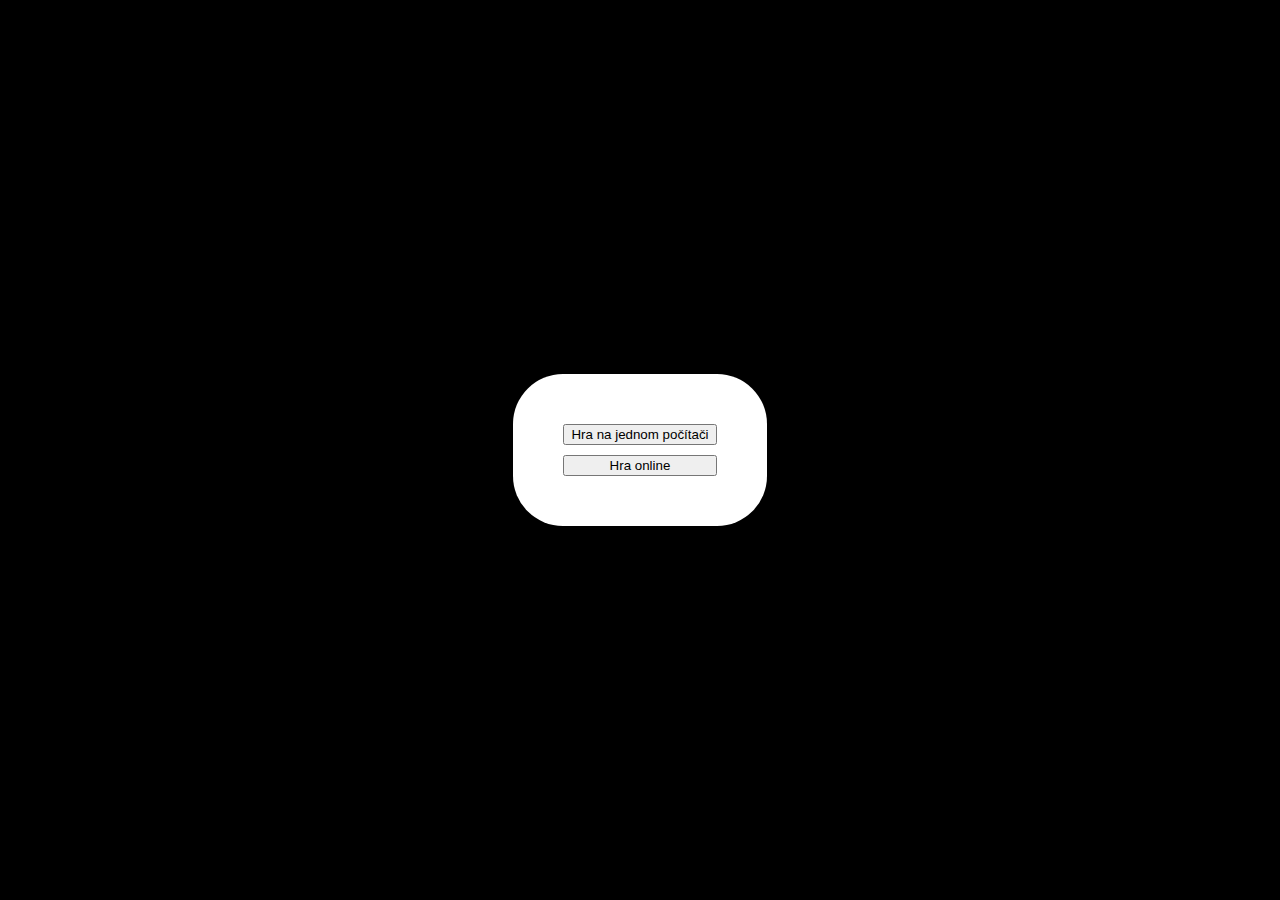
==== index.html @ c8105a82 "Bugfree local game (hopefully)" ====
<!DOCTYPE html>
<html lang="cs">
<head>
  <meta charset="UTF-8">
  <meta http-equiv="X-UA-Compatible" content="IE=edge">
  <meta name="viewport" content="width=device-width, initial-scale=1.0">
  <link rel="stylesheet" href="css/style.css">
  <title>Pexeso</title>
</head>
<body>
  <div id="menu">
    <button id="local">Hra na jednom počítači</button>
    <button id="online">Hra online</button>
  </div>
  <div id="seznamHracu" class="skryte">
    <h2>Hráči:</h2>
  </div>
  <div id="hra" class="skryte">
    <div id="hlavicka">Je na tahu hráč <b id="naTahu"></b></div>
    <div id="hraciPole"></div>
  </div>
  <div id="vyhra" class="skryte">
    <h2><span id="vyherce"></span> vyhrál!</h2>
  </div>
</body>
<script src="js/app.js"></script>
</html>
---- css/style.css ----
html{
    background-color: black;
}

body{
    height: 100vh;
    display: flex;
    align-items: center;
    justify-content: center;
    align-items: center;
    margin: 0;
    padding: 0;
}

.flex-collumn{
    display: flex;
    flex-direction: column;
    gap: 10px;
    width: fit-content;
}

#menu, #vyhra{
    display: flex;
    flex-direction: column;
    gap: 10px;
    width: fit-content;
    padding: 50px;
    border-radius: 50px;
    background-color: rgb(255, 255, 255);
    opacity: 0,5;
}

#menu button{
    width: 100%;
    margin: auto;
}

#hlavicka{
    text-align: center;
    color:white;
    padding: 20px;
}

#hraciPole{
    display: grid;
    grid-template-columns: repeat(var(--sloupce), 1fr);
    grid-template-rows: repeat(var(--radky), 1fr);
    gap: 15px;
    max-width: 800px;
    margin: auto;
}

#hraciPole img{
    width: 100%;
    height: 100%;
    object-fit: cover;
    aspect-ratio: 1 / 1;
}

.karta{
    overflow: hidden;
    border-radius: 15% 85% 15% 85% / 85% 15% 85% 15% ;
    box-shadow: 0px 0px 3px 5px rgba(19,21,20,0.5);
    -webkit-box-shadow: 0px 0px 3px 5px rgba(19,21,20,0.5);
    -moz-box-shadow: 0px 0px 3px 5px rgba(19,21,20,0.5);
    transition: ease-in-out 200ms;
}

.skryte{
    display: none !important;
}

.skryta-karta{
    opacity: 0;
    pointer-events: none;
}

.karta:hover{
    transform: scale(1.05);
    box-shadow: 0px 0px 13px 5px rgba(0,199,140,0.5);
    -webkit-box-shadow: 0px 0px 13px 5px rgba(0,199,140,0.5);
    -moz-box-shadow: 0px 0px 13px 5px rgba(0,199,140,0.5);
}

/* Formulář */

label{
    margin-top: 10px;
}
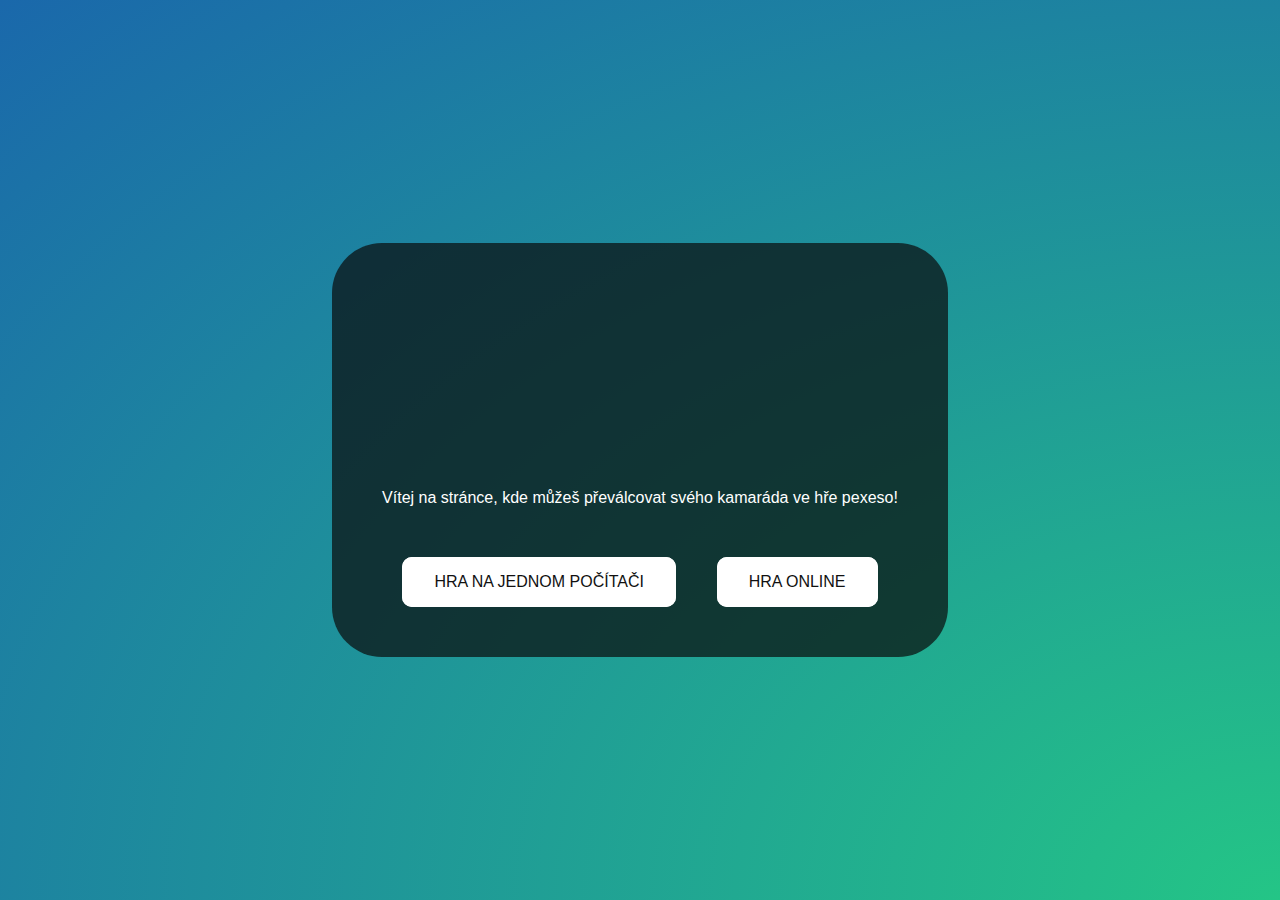
==== commit f4459172: "Add online game frontend" ====
--- a/index.html
+++ b/index.html
@@ -9,15 +9,31 @@
 </head>
 <body>
   <div id="menu">
-    <button id="local">Hra na jednom počítači</button>
-    <button id="online">Hra online</button>
-  </div>
-  <div id="seznamHracu" class="skryte">
-    <h2>Hráči:</h2>
+    <svg
+      width="1005"
+      height="180"
+      viewBox="0 0 265.90625 56.885417"
+      version="1.1"
+      xmlns:svg="http://www.w3.org/2000/svg">
+      <g>
+        <path
+          d="M 2.4528357,3.1040139 H 12.684776 q 8.302686,0 11.95449,1.550294 3.686254,1.515843 5.787764,4.9609408 2.135961,3.4106473 2.135961,8.1993333 0,5.30545 -2.79053,8.81945 -2.756078,3.514 -7.510313,4.892039 -2.790529,0.792372 -10.163038,0.792372 v 21.46296 H 2.4528357 Z M 12.09911,22.913326 h 3.066137 q 3.617352,0 5.029842,-0.516764 1.41249,-0.516765 2.204863,-1.688098 0.826823,-1.205785 0.826823,-2.893882 0,-2.928334 -2.273764,-4.271922 -1.653647,-0.999078 -6.132274,-0.999078 H 12.09911 Z M 44.682836,3.1040139 H 72.346971 V 12.543582 H 54.260208 v 9.16396 h 18.086763 v 9.267313 H 54.260208 v 13.332529 h 18.086763 v 9.474019 H 44.682836 Z m 35.99438,0 H 91.529274 L 102.14017,19.330425 112.85443,3.1040139 h 10.85206 L 107.58343,27.63311 124.70557,53.781403 H 113.85351 L 102.14017,35.970247 90.530195,53.781403 H 79.609235 L 96.731371,27.63311 Z m 53.977794,0 h 27.66413 v 9.4395681 h -18.08676 v 9.16396 h 18.08676 v 9.267313 h -18.08676 v 13.332529 h 18.08676 v 9.474019 h -27.66413 z m 65.86337,6.8901956 -7.13135,6.3045285 q -3.75516,-5.236548 -7.64812,-5.236548 -1.8948,0 -3.10059,1.033529 -1.20578,0.999079 -1.20578,2.273765 0,1.274686 0.86127,2.411568 1.17134,1.515843 7.06245,6.511235 5.51216,4.616431 6.68349,5.822215 2.92834,2.962784 4.13412,5.684412 1.24024,2.687176 1.24024,5.891117 0,6.235627 -4.30638,10.300842 -4.30637,4.065216 -11.23101,4.065216 -5.40881,0 -9.43957,-2.652726 -3.99632,-2.652725 -6.85575,-8.337136 l 8.09598,-4.892039 q 3.65181,6.717941 8.40604,6.717941 2.48047,0 4.16857,-1.446941 1.6881,-1.446942 1.6881,-3.341745 0,-1.722549 -1.27469,-3.445098 -1.27468,-1.722549 -5.61551,-5.271 -8.26823,-6.752391 -10.6798,-10.404195 -2.41157,-3.686255 -2.41157,-7.338058 0,-5.2710001 3.99631,-9.0261567 4.03077,-3.7896076 9.92189,-3.7896076 3.7896,0 7.20025,1.7569999 3.4451,1.7569999 7.44141,6.4078819 z m 36.71785,-8.1648818 q 10.7487,0 18.46572,7.785921 7.75147,7.7859213 7.75147,18.9824893 0,11.093215 -7.64811,18.775783 -7.61367,7.682568 -18.50018,7.682568 -11.40327,0 -18.94804,-7.889274 -7.54476,-7.889274 -7.54476,-18.741332 0,-7.269157 3.514,-13.36698 3.514,-6.0978228 9.64627,-9.6462736 6.16673,-3.5829017 13.26363,-3.5829017 z m -0.10336,9.4395683 q -7.02799,0 -11.81668,4.892039 -4.78869,4.892038 -4.78869,12.436803 0,8.406038 6.02892,13.298077 4.68534,3.824059 10.74871,3.824059 6.85574,0 11.67888,-4.960941 4.82314,-4.960941 4.82314,-12.230097 0,-7.234706 -4.85759,-12.230098 -4.85759,-5.029842 -11.81669,-5.029842 z"
+          id="text2"
+          style="font-weight:bold;font-size:70.5556px;line-height:0;font-family:'Century Gothic';-inkscape-font-specification:'Century Gothic Bold';text-align:center;letter-spacing:2.64583px;text-anchor:middle;stroke-width:2.91042;stroke-linecap:round;stroke-linejoin:round"
+          aria-label="PEXESO" />
+      </g>
+    </svg>
+    <p class="welcomeText">
+      Vítej na stránce, kde můžeš převálcovat svého kamaráda ve hře pexeso!
+    </p>
+    <div class="radek">
+      <button class="glow-on-hover" id="local">Hra na jednom počítači</button>
+      <button class="glow-on-hover" id="online">Hra online</button>
+    </div>
   </div>
   <div id="hra" class="skryte">
     <div id="hlavicka">Je na tahu hráč <b id="naTahu"></b></div>
-    <div id="hraciPole"></div>
+    <div id="hraciPole" class="hraciPole"></div>
   </div>
   <div id="vyhra" class="skryte">
     <h2><span id="vyherce"></span> vyhrál!</h2>
--- a/css/style.css
+++ b/css/style.css
@@ -1,5 +1,58 @@
+:root {
+    --akcent: #24c586;
+    --akcent-hover: #1faa75;
+
+    /* --gradient-1: #19875C;
+    --gradient-2: #24C586;
+    --gradient-3: #23A8A5;
+    --gradient-4: #228BC3;
+    --gradient-5: #102980; */
+
+    --gradient-1: #1B9465;
+    --gradient-2: #24C586;
+    --gradient-3: #23a6d5;
+    --gradient-4: #1A68AB;
+    --gradient-5: #102980;
+}  
+
+
 html{
-    background-color: black;
+    background: radial-gradient(var(--gradient-2), var(--gradient-4));
+    background-repeat: no-repeat;
+	animation: otaceni 15s linear infinite;
+    background-size: 200% 200%;
+    font-family: "Century Gothic", CenturyGothic, Geneva, AppleGothic, sans-serif;
+    color: white;
+}
+
+@keyframes otaceni {
+    0% {
+        background-position: 0% 0%;
+    }
+    25% {
+        background-position: 100% 0%;
+    }
+    50% {
+        background-position: 100% 100%;
+    }
+    75% {
+        background-position: 0% 100%;
+    }
+    100% {
+        background-position: 0% 0%;
+    }
+}
+
+@keyframes gradient {
+	0% {
+		background-position: 0% 50%;
+	}
+	50% {
+		background-position: 100% 50%;
+	}
+	100% {
+		background-position: 0% 50%;
+	}
 }
 
 body{
@@ -19,20 +72,28 @@
     width: fit-content;
 }
 
+.radek{
+    display: flex;
+    justify-content: space-between;
+}
+
 #menu, #vyhra{
     display: flex;
     flex-direction: column;
-    gap: 10px;
+    text-align: center;
     width: fit-content;
     padding: 50px;
     border-radius: 50px;
-    background-color: rgb(255, 255, 255);
-    opacity: 0,5;
+    background-color: rgba(10, 10, 10, 0.7);
 }
 
 #menu button{
-    width: 100%;
+    width: fit-content;
     margin: auto;
+}
+
+.welcomeText{
+    margin-bottom: 50px;
 }
 
 #hlavicka{
@@ -41,7 +102,7 @@
     padding: 20px;
 }
 
-#hraciPole{
+.hraciPole{
     display: grid;
     grid-template-columns: repeat(var(--sloupce), 1fr);
     grid-template-rows: repeat(var(--radky), 1fr);
@@ -50,7 +111,7 @@
     margin: auto;
 }
 
-#hraciPole img{
+.hraciPole img{
     width: 100%;
     height: 100%;
     object-fit: cover;
@@ -64,6 +125,7 @@
     -webkit-box-shadow: 0px 0px 3px 5px rgba(19,21,20,0.5);
     -moz-box-shadow: 0px 0px 3px 5px rgba(19,21,20,0.5);
     transition: ease-in-out 200ms;
+    cursor: pointer;
 }
 
 .skryte{
@@ -86,4 +148,110 @@
 
 label{
     margin-top: 10px;
+}
+
+/* Tlačítka */
+
+button {
+    max-width: fit-content;
+    background-color: var(--akcent); /* Green */
+    border: none;
+    color: white;
+    padding: 16px 32px;
+    text-align: center;
+    text-decoration: none;
+    text-transform: uppercase;
+    display: inline-block;
+    font-size: 16px;
+    border-radius: 15px;
+    transition: ease-in-out 200ms;
+}
+
+button:hover{
+    background-color: var(--akcent-hover);
+    transform: scale(1.1);
+}
+
+/* ANIMOVANÝ NADPIS PEXESO */
+
+svg {
+    width: 40vw;
+}
+svg path {
+    fill: none;
+    stroke: white;
+    stroke-width: 1px;
+    stroke-dasharray: 600px;
+    stroke-dashoffset: 600px;
+    stroke-linecap: round;
+    stroke-linejoin: round;
+    animation: draw-stroke 4s linear forwards;
+}
+@keyframes draw-stroke {
+    100% {
+      stroke-dashoffset: 0;
+    }
+}
+.playerOnMove{
+    color: red;
+}
+
+
+/* TLAČÍTKO */
+
+.glow-on-hover {
+    width: 220px;
+    height: 50px;
+    border: none;
+    outline: none;
+    color: #111;
+    background: #FFF;
+    cursor: pointer;
+    position: relative;
+    z-index: 0;
+    border-radius: 10px;
+}
+
+.glow-on-hover:before {
+    content: '';
+    /*background: linear-gradient(45deg, #ff0000, #ff7300, #fffb00, #48ff00, #00ffd5, #002bff, #7a00ff, #ff00c8, #ff0000);*/
+    background: linear-gradient(45deg, var(--gradient-2), var(--gradient-3), var(--gradient-5), var(--gradient-3));
+    position: absolute;
+    top: -2px;
+    left:-2px;
+    background-size: 400%;
+    z-index: -1;
+    filter: blur(5px);
+    width: calc(100% + 4px);
+    height: calc(100% + 4px);
+    animation: glowing 20s linear infinite;
+    opacity: 0;
+    transition: opacity .3s ease-in-out;
+    border-radius: 10px;
+}
+
+.glow-on-hover:active {
+    color: #FFF
+}
+
+.glow-on-hover:hover:before {
+    opacity: 1;
+}
+
+.glow-on-hover:after {
+    z-index: -1;
+    content: '';
+    position: absolute;
+    width: 100%;
+    height: 100%;
+    background: #FFF;
+    left: 0;
+    top: 0;
+    border-radius: 10px;
+}
+
+@keyframes glowing {
+    0% { background-position: 0 0; }
+    50% { background-position: 400% 0; }
+    100% { background-position: 0 0; }
 }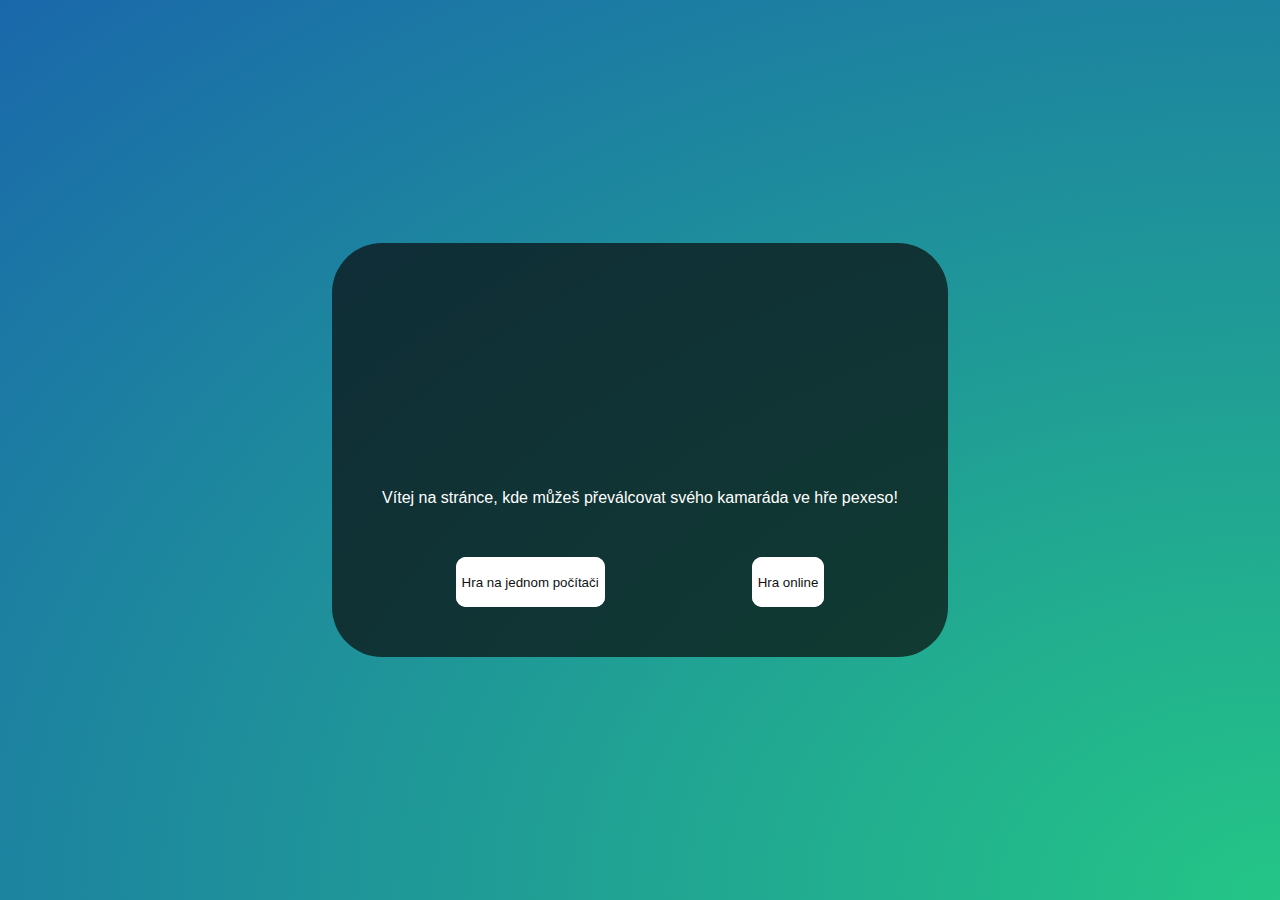
==== commit 3c96c2a3: "Online funkční, struktura souborů" ====
--- a/index.html
+++ b/index.html
@@ -1,43 +1,92 @@
 <!DOCTYPE html>
 <html lang="cs">
-<head>
-  <meta charset="UTF-8">
-  <meta http-equiv="X-UA-Compatible" content="IE=edge">
-  <meta name="viewport" content="width=device-width, initial-scale=1.0">
-  <link rel="stylesheet" href="css/style.css">
-  <title>Pexeso</title>
-</head>
-<body>
-  <div id="menu">
-    <svg
-      width="1005"
-      height="180"
-      viewBox="0 0 265.90625 56.885417"
-      version="1.1"
-      xmlns:svg="http://www.w3.org/2000/svg">
-      <g>
-        <path
-          d="M 2.4528357,3.1040139 H 12.684776 q 8.302686,0 11.95449,1.550294 3.686254,1.515843 5.787764,4.9609408 2.135961,3.4106473 2.135961,8.1993333 0,5.30545 -2.79053,8.81945 -2.756078,3.514 -7.510313,4.892039 -2.790529,0.792372 -10.163038,0.792372 v 21.46296 H 2.4528357 Z M 12.09911,22.913326 h 3.066137 q 3.617352,0 5.029842,-0.516764 1.41249,-0.516765 2.204863,-1.688098 0.826823,-1.205785 0.826823,-2.893882 0,-2.928334 -2.273764,-4.271922 -1.653647,-0.999078 -6.132274,-0.999078 H 12.09911 Z M 44.682836,3.1040139 H 72.346971 V 12.543582 H 54.260208 v 9.16396 h 18.086763 v 9.267313 H 54.260208 v 13.332529 h 18.086763 v 9.474019 H 44.682836 Z m 35.99438,0 H 91.529274 L 102.14017,19.330425 112.85443,3.1040139 h 10.85206 L 107.58343,27.63311 124.70557,53.781403 H 113.85351 L 102.14017,35.970247 90.530195,53.781403 H 79.609235 L 96.731371,27.63311 Z m 53.977794,0 h 27.66413 v 9.4395681 h -18.08676 v 9.16396 h 18.08676 v 9.267313 h -18.08676 v 13.332529 h 18.08676 v 9.474019 h -27.66413 z m 65.86337,6.8901956 -7.13135,6.3045285 q -3.75516,-5.236548 -7.64812,-5.236548 -1.8948,0 -3.10059,1.033529 -1.20578,0.999079 -1.20578,2.273765 0,1.274686 0.86127,2.411568 1.17134,1.515843 7.06245,6.511235 5.51216,4.616431 6.68349,5.822215 2.92834,2.962784 4.13412,5.684412 1.24024,2.687176 1.24024,5.891117 0,6.235627 -4.30638,10.300842 -4.30637,4.065216 -11.23101,4.065216 -5.40881,0 -9.43957,-2.652726 -3.99632,-2.652725 -6.85575,-8.337136 l 8.09598,-4.892039 q 3.65181,6.717941 8.40604,6.717941 2.48047,0 4.16857,-1.446941 1.6881,-1.446942 1.6881,-3.341745 0,-1.722549 -1.27469,-3.445098 -1.27468,-1.722549 -5.61551,-5.271 -8.26823,-6.752391 -10.6798,-10.404195 -2.41157,-3.686255 -2.41157,-7.338058 0,-5.2710001 3.99631,-9.0261567 4.03077,-3.7896076 9.92189,-3.7896076 3.7896,0 7.20025,1.7569999 3.4451,1.7569999 7.44141,6.4078819 z m 36.71785,-8.1648818 q 10.7487,0 18.46572,7.785921 7.75147,7.7859213 7.75147,18.9824893 0,11.093215 -7.64811,18.775783 -7.61367,7.682568 -18.50018,7.682568 -11.40327,0 -18.94804,-7.889274 -7.54476,-7.889274 -7.54476,-18.741332 0,-7.269157 3.514,-13.36698 3.514,-6.0978228 9.64627,-9.6462736 6.16673,-3.5829017 13.26363,-3.5829017 z m -0.10336,9.4395683 q -7.02799,0 -11.81668,4.892039 -4.78869,4.892038 -4.78869,12.436803 0,8.406038 6.02892,13.298077 4.68534,3.824059 10.74871,3.824059 6.85574,0 11.67888,-4.960941 4.82314,-4.960941 4.82314,-12.230097 0,-7.234706 -4.85759,-12.230098 -4.85759,-5.029842 -11.81669,-5.029842 z"
-          id="text2"
-          style="font-weight:bold;font-size:70.5556px;line-height:0;font-family:'Century Gothic';-inkscape-font-specification:'Century Gothic Bold';text-align:center;letter-spacing:2.64583px;text-anchor:middle;stroke-width:2.91042;stroke-linecap:round;stroke-linejoin:round"
-          aria-label="PEXESO" />
-      </g>
-    </svg>
-    <p class="welcomeText">
-      Vítej na stránce, kde můžeš převálcovat svého kamaráda ve hře pexeso!
-    </p>
+  <head>
+    <meta charset="UTF-8" />
+    <meta http-equiv="X-UA-Compatible" content="IE=edge" />
+    <meta name="viewport" content="width=device-width, initial-scale=1.0" />
+    <link rel="stylesheet" href="css/style.css" />
+    <title>Pexeso</title>
+  </head>
+  <body>
+    <div id="menu">
+      <svg
+        class="nadpis"
+        width="1005"
+        height="180"
+        viewBox="0 0 265.90625 56.885417"
+        version="1.1"
+        xmlns:svg="http://www.w3.org/2000/svg"
+      >
+        <g>
+          <path
+            d="M 2.4528357,3.1040139 H 12.684776 q 8.302686,0 11.95449,1.550294 3.686254,1.515843 5.787764,4.9609408 2.135961,3.4106473 2.135961,8.1993333 0,5.30545 -2.79053,8.81945 -2.756078,3.514 -7.510313,4.892039 -2.790529,0.792372 -10.163038,0.792372 v 21.46296 H 2.4528357 Z M 12.09911,22.913326 h 3.066137 q 3.617352,0 5.029842,-0.516764 1.41249,-0.516765 2.204863,-1.688098 0.826823,-1.205785 0.826823,-2.893882 0,-2.928334 -2.273764,-4.271922 -1.653647,-0.999078 -6.132274,-0.999078 H 12.09911 Z M 44.682836,3.1040139 H 72.346971 V 12.543582 H 54.260208 v 9.16396 h 18.086763 v 9.267313 H 54.260208 v 13.332529 h 18.086763 v 9.474019 H 44.682836 Z m 35.99438,0 H 91.529274 L 102.14017,19.330425 112.85443,3.1040139 h 10.85206 L 107.58343,27.63311 124.70557,53.781403 H 113.85351 L 102.14017,35.970247 90.530195,53.781403 H 79.609235 L 96.731371,27.63311 Z m 53.977794,0 h 27.66413 v 9.4395681 h -18.08676 v 9.16396 h 18.08676 v 9.267313 h -18.08676 v 13.332529 h 18.08676 v 9.474019 h -27.66413 z m 65.86337,6.8901956 -7.13135,6.3045285 q -3.75516,-5.236548 -7.64812,-5.236548 -1.8948,0 -3.10059,1.033529 -1.20578,0.999079 -1.20578,2.273765 0,1.274686 0.86127,2.411568 1.17134,1.515843 7.06245,6.511235 5.51216,4.616431 6.68349,5.822215 2.92834,2.962784 4.13412,5.684412 1.24024,2.687176 1.24024,5.891117 0,6.235627 -4.30638,10.300842 -4.30637,4.065216 -11.23101,4.065216 -5.40881,0 -9.43957,-2.652726 -3.99632,-2.652725 -6.85575,-8.337136 l 8.09598,-4.892039 q 3.65181,6.717941 8.40604,6.717941 2.48047,0 4.16857,-1.446941 1.6881,-1.446942 1.6881,-3.341745 0,-1.722549 -1.27469,-3.445098 -1.27468,-1.722549 -5.61551,-5.271 -8.26823,-6.752391 -10.6798,-10.404195 -2.41157,-3.686255 -2.41157,-7.338058 0,-5.2710001 3.99631,-9.0261567 4.03077,-3.7896076 9.92189,-3.7896076 3.7896,0 7.20025,1.7569999 3.4451,1.7569999 7.44141,6.4078819 z m 36.71785,-8.1648818 q 10.7487,0 18.46572,7.785921 7.75147,7.7859213 7.75147,18.9824893 0,11.093215 -7.64811,18.775783 -7.61367,7.682568 -18.50018,7.682568 -11.40327,0 -18.94804,-7.889274 -7.54476,-7.889274 -7.54476,-18.741332 0,-7.269157 3.514,-13.36698 3.514,-6.0978228 9.64627,-9.6462736 6.16673,-3.5829017 13.26363,-3.5829017 z m -0.10336,9.4395683 q -7.02799,0 -11.81668,4.892039 -4.78869,4.892038 -4.78869,12.436803 0,8.406038 6.02892,13.298077 4.68534,3.824059 10.74871,3.824059 6.85574,0 11.67888,-4.960941 4.82314,-4.960941 4.82314,-12.230097 0,-7.234706 -4.85759,-12.230098 -4.85759,-5.029842 -11.81669,-5.029842 z"
+            id="text2"
+            style="
+              font-weight: bold;
+              font-size: 70.5556px;
+              line-height: 0;
+              font-family: 'Century Gothic';
+              -inkscape-font-specification: 'Century Gothic Bold';
+              text-align: center;
+              letter-spacing: 2.64583px;
+              text-anchor: middle;
+              stroke-width: 2.91042;
+              stroke-linecap: round;
+              stroke-linejoin: round;
+            "
+            aria-label="PEXESO"
+          />
+        </g>
+      </svg>
+      <p class="welcomeText">
+        Vítej na stránce, kde můžeš převálcovat svého kamaráda ve hře pexeso!
+      </p>
+      <div class="radek">
+        <button class="glow-on-hover" id="local">Hra na jednom počítači</button>
+        <button class="glow-on-hover" id="online">Hra online</button>
+      </div>
+    </div>
+  </body>
+  <template id="createGameMenu">
+    <div id="players">
+      <div id="tlacitka">
+        <h2>hráči:</h2>
+        <div class="buttonIn">
+          <input type="text" id="enter" />
+        </div>
+      </div>
+      <div id="pridanaTlacitka"></div>
+      <button class="tlacitko" onclick="addPlayer()">Přidat hráče</button> 
+    </div>
+    <div>Zvolte rozložení:</div>
     <div class="radek">
-      <button class="glow-on-hover" id="local">Hra na jednom počítači</button>
-      <button class="glow-on-hover" id="online">Hra online</button>
+      <button id="c4xr4" onclick="c4xr4function()" class="tlacitko">4x4</button>
+      <button id="c6xr6" onclick="c6xr6function()" class="tlacitko">6x6</button>
+      <button id="c8xr8" onclick="c8xr8function()" class="tlacitko">8x8</button>
     </div>
-  </div>
-  <div id="hra" class="skryte">
-    <div id="hlavicka">Je na tahu hráč <b id="naTahu"></b></div>
-    <div id="hraciPole" class="hraciPole"></div>
-  </div>
-  <div id="vyhra" class="skryte">
-    <h2><span id="vyherce"></span> vyhrál!</h2>
-  </div>
-</body>
-<script src="js/app.js"></script>
-</html>+    <button id="potvrdit" class="tlacitko" onclick="start()">start</button>
+  </template>
+  <template id="player">
+    <div>
+      <label></label>
+      <div class="buttonIn">
+        <input id=""type="text" />
+        <button class="uvnitr red" onclick="removeGrandParent(this)">
+          <svg
+            xmlns="http://www.w3.org/2000/svg"
+            height="16"
+            width="14"
+            fill="#FFF"
+            viewBox="0 0 448 512"
+          >
+            <!--!Font Awesome Free 6.5.1 by @fontawesome - https://fontawesome.com License - https://fontawesome.com/license/free Copyright 2024 Fonticons, Inc.-->
+            <path
+              d="M135.2 17.7L128 32H32C14.3 32 0 46.3 0 64S14.3 96 32 96H416c17.7 0 32-14.3 32-32s-14.3-32-32-32H320l-7.2-14.3C307.4 6.8 296.3 0 284.2 0H163.8c-12.1 0-23.2 6.8-28.6 17.7zM416 128H32L53.2 467c1.6 25.3 22.6 45 47.9 45H346.9c25.3 0 46.3-19.7 47.9-45L416 128z"
+            />
+          </svg>
+        </button>
+      </div>
+    </div>
+  </template>
+  <script src="js/index.js"></script>
+</html>
--- a/css/style.css
+++ b/css/style.css
@@ -15,7 +15,49 @@
     --gradient-5: #102980;
 }  
 
-
+.buttonIn {
+    width: 300px;
+    position: relative;
+    margin-top: 10px;
+    padding-right: 20px;
+}
+
+input {
+    width: 100%;
+    margin: 0px;
+    padding: 10px;
+    outline: none;
+    height: 30px;
+    border-radius: 50px;
+}
+
+.uvnitr {
+    position: absolute;
+    height: 40px;
+    aspect-ratio: 1;
+    padding: 0;
+    top: 7px;
+    border-radius: 50px;
+    right: 5px;
+    z-index: 2;
+    border: none;
+    cursor: pointer;
+    color: white;
+    background-color: #1e90ff;
+    transform: translateX(2px);
+}
+
+.uvnitr:hover {
+    background-color: red;
+}
+
+.red{
+    background-color: red;
+}
+
+#addButton{
+    margin-top: 30px;
+}
 html{
     background: radial-gradient(var(--gradient-2), var(--gradient-4));
     background-repeat: no-repeat;
@@ -77,7 +119,7 @@
     justify-content: space-between;
 }
 
-#menu, #vyhra{
+#menu, #vyhra, #info{
     display: flex;
     flex-direction: column;
     text-align: center;
@@ -87,9 +129,21 @@
     background-color: rgba(10, 10, 10, 0.7);
 }
 
+#info{
+    height: fit-content;
+    align-self: center;
+    text-align: left;
+}
+
 #menu button{
     width: fit-content;
     margin: auto;
+}
+
+#gameBoard{
+    display: flex;
+    flex-direction: row;
+    gap: 80px;
 }
 
 .welcomeText{
@@ -150,9 +204,14 @@
     margin-top: 10px;
 }
 
+
+.selected{
+    background-color: red !important;
+
+}
 /* Tlačítka */
 
-button {
+.tlacitko {
     max-width: fit-content;
     background-color: var(--akcent); /* Green */
     border: none;
@@ -167,17 +226,17 @@
     transition: ease-in-out 200ms;
 }
 
-button:hover{
+.tlacitko:hover{
     background-color: var(--akcent-hover);
     transform: scale(1.1);
 }
 
 /* ANIMOVANÝ NADPIS PEXESO */
 
-svg {
+.nadpis {
     width: 40vw;
 }
-svg path {
+.nadpis path {
     fill: none;
     stroke: white;
     stroke-width: 1px;
@@ -254,4 +313,9 @@
     0% { background-position: 0 0; }
     50% { background-position: 400% 0; }
     100% { background-position: 0 0; }
+}
+
+
+.winner{
+    color: goldenrod !important;
 }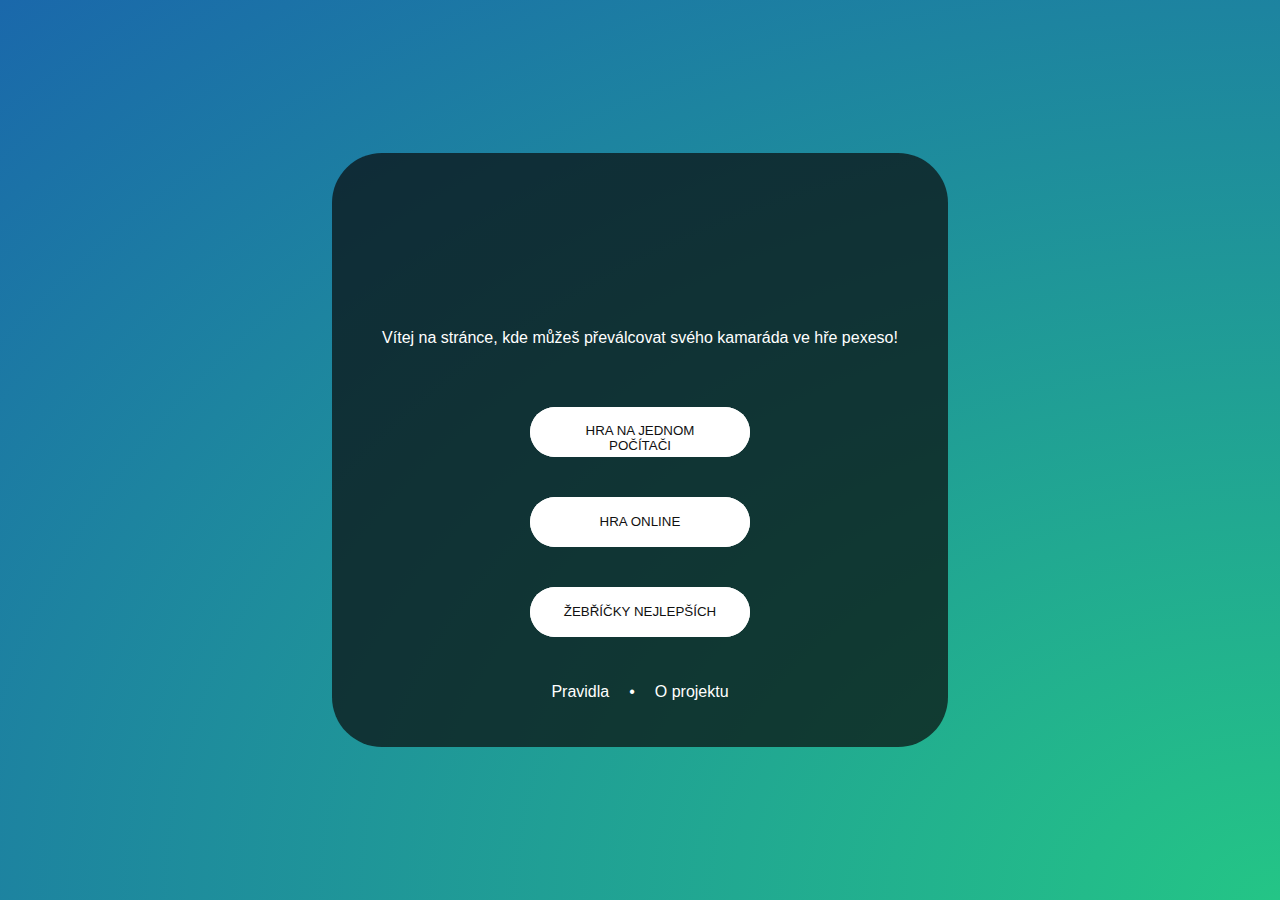
==== commit 0fa5b66e: "Local style done" ====
--- a/index.html
+++ b/index.html
@@ -5,14 +5,14 @@
     <meta http-equiv="X-UA-Compatible" content="IE=edge" />
     <meta name="viewport" content="width=device-width, initial-scale=1.0" />
     <link rel="stylesheet" href="css/style.css" />
+    <link rel="icon" type="image/x-icon" href="img/favicon-bez-pozadi.png">
     <title>Pexeso</title>
   </head>
-  <body>
+  <body class="celaObrazovka">
     <div id="menu">
       <svg
-        class="nadpis"
+        class="pexeso"
         width="1005"
-        height="180"
         viewBox="0 0 265.90625 56.885417"
         version="1.1"
         xmlns:svg="http://www.w3.org/2000/svg"
@@ -41,12 +41,19 @@
       <p class="welcomeText">
         Vítej na stránce, kde můžeš převálcovat svého kamaráda ve hře pexeso!
       </p>
-      <div class="radek">
+      <div class="flex-collumn">
         <button class="glow-on-hover" id="local">Hra na jednom počítači</button>
         <button class="glow-on-hover" id="online">Hra online</button>
+        <button class="glow-on-hover" id="leaderboards">Žebříčky nejlepších</button>
+      </div>
+      <div class="footer">
+        <p>Pravidla</p>
+        <p>&#x2022;</p>
+        <p>O projektu</p>
       </div>
     </div>
   </body>
+  <!-- Tohle až dolů se může smazat ne? -->
   <template id="createGameMenu">
     <div id="players">
       <div id="tlacitka">
--- a/css/style.css
+++ b/css/style.css
@@ -1,12 +1,6 @@
 :root {
     --akcent: #24c586;
     --akcent-hover: #1faa75;
-
-    /* --gradient-1: #19875C;
-    --gradient-2: #24C586;
-    --gradient-3: #23A8A5;
-    --gradient-4: #228BC3;
-    --gradient-5: #102980; */
 
     --gradient-1: #1B9465;
     --gradient-2: #24C586;
@@ -15,6 +9,208 @@
     --gradient-5: #102980;
 }  
 
+html{
+    background: radial-gradient(var(--gradient-2), var(--gradient-4));
+    background-repeat: no-repeat;
+	animation: otaceni 15s linear infinite;
+    background-size: 200% 200%;
+    font-family: "Century Gothic", CenturyGothic, Geneva, AppleGothic, sans-serif;
+    color: white;
+}
+
+@media only screen and (max-width: 768px) {
+    #gameBoard {
+        flex-direction: column!important;
+    }
+    .hraciPole{
+        gap: 5px!important;
+    }
+    .karta{
+        box-shadow: 0px 0px 3px 3px rgba(19,21,20,0.5)!important;
+        -webkit-box-shadow: 0px 0px 3px 3px rgba(19,21,20,0.5)!important;
+        -moz-box-shadow: 0px 0px 3px 3px rgba(19,21,20,0.5)!important;
+    }
+    html{
+        background-size: 400% 400%!important;
+    }
+}
+
+.red{
+    background-color: red !important;
+}
+
+@keyframes otaceni {
+    0% {
+        background-position: 0% 0%;
+    }
+    25% {
+        background-position: 100% 0%;
+    }
+    50% {
+        background-position: 100% 100%;
+    }
+    75% {
+        background-position: 0% 100%;
+    }
+    100% {
+        background-position: 0% 0%;
+    }
+}
+
+@keyframes gradient {
+	0% {
+		background-position: 0% 50%;
+	}
+	50% {
+		background-position: 100% 50%;
+	}
+	100% {
+		background-position: 0% 50%;
+	}
+}
+
+.celaObrazovka{
+    height: 100vh;
+    display: flex;
+    align-items: center;
+    justify-content: center;
+    flex-direction: column;
+    margin: 0;
+    padding-right: 30px;
+    padding-left: 30px;
+}
+
+.flex-collumn{
+    display: flex;
+    flex-direction: column;
+    gap: 20px;
+}
+
+.radek{
+    gap: 20px;
+    display: flex;
+    align-content: center;
+}
+
+.footer{
+    display: flex;
+    justify-content: center;
+    gap: 20px;
+    margin-top: 30px;
+    margin-bottom: -20px;
+}
+
+#menu, #vyhra, #info{
+    position:relative;
+    display: flex;
+    flex-direction: column;
+    text-align: center;
+    align-items: center;
+    width: fit-content;
+    min-width: 100px;
+    padding: 50px;
+    border-radius: 50px;
+    background-color: rgba(10, 10, 10, 0.7);
+}
+
+#info{
+    height: fit-content;
+    align-self: center;
+    text-align: left;
+}
+
+#gameBoard{
+    display: flex;
+    flex-direction: row;
+    gap: 50px;
+    align-items: center;
+}
+
+.welcomeText{
+    margin-bottom: 40px;
+    text-align: center;
+}
+
+#hlavicka{
+    text-align: center;
+    color:white;
+    padding: 20px;
+}
+
+.hraciPole{
+    display: grid;
+    grid-template-columns: repeat(var(--sloupce), 1fr);
+    grid-template-rows: repeat(var(--radky), 1fr);
+    gap: 15px;
+    max-width: 80vw;
+    max-height: 80vh;
+    aspect-ratio: 1;
+}
+
+.hraciPole img{
+    width: 100%;
+    height: 100%;
+    object-fit: cover;
+    aspect-ratio: 1 / 1;
+}
+
+.karta{
+    overflow: hidden;
+    border-radius: 15% 85% 15% 85% / 85% 15% 85% 15% ;
+    box-shadow: 0px 0px 3px 5px rgba(19,21,20,0.5);
+    -webkit-box-shadow: 0px 0px 3px 5px rgba(19,21,20,0.5);
+    -moz-box-shadow: 0px 0px 3px 5px rgba(19,21,20,0.5);
+    transition: ease-in-out 200ms;
+    cursor: pointer;
+}
+
+.skryte{
+    display: none !important;
+}
+
+.skryta-karta{
+    opacity: 0;
+    pointer-events: none;
+}
+
+.karta:hover{
+    transform: scale(1.05);
+    box-shadow: 0px 0px 13px 5px rgba(0,199,140,0.5);
+    -webkit-box-shadow: 0px 0px 13px 5px rgba(0,199,140,0.5);
+    -moz-box-shadow: 0px 0px 13px 5px rgba(0,199,140,0.5);
+}
+
+.back{
+    position: absolute;
+    color: white;
+    padding: 10px!important;
+    top: 25px;
+    left: 25px;
+    border-radius: 50px !important;
+    aspect-ratio: 1/1;
+}
+
+.kulate{
+    padding: 10px!important;
+    border-radius: 50px !important;
+    aspect-ratio: 1/1;
+}
+
+.back svg{
+    fill: white;
+}
+
+.rozlozeni{
+    margin-top: 5px;
+    margin-bottom: 0px;
+}
+
+/* Formulář */
+
+label{
+    margin-top: 10px;
+}
+
 .buttonIn {
     width: 300px;
     position: relative;
@@ -25,10 +221,11 @@
 input {
     width: 100%;
     margin: 0px;
-    padding: 10px;
+    padding: 15px;
     outline: none;
-    height: 30px;
     border-radius: 50px;
+    box-sizing: border-box;
+    margin-bottom: 10px;
 }
 
 .uvnitr {
@@ -47,164 +244,6 @@
     transform: translateX(2px);
 }
 
-.uvnitr:hover {
-    background-color: red;
-}
-
-.red{
-    background-color: red;
-}
-
-#addButton{
-    margin-top: 30px;
-}
-html{
-    background: radial-gradient(var(--gradient-2), var(--gradient-4));
-    background-repeat: no-repeat;
-	animation: otaceni 15s linear infinite;
-    background-size: 200% 200%;
-    font-family: "Century Gothic", CenturyGothic, Geneva, AppleGothic, sans-serif;
-    color: white;
-}
-
-@keyframes otaceni {
-    0% {
-        background-position: 0% 0%;
-    }
-    25% {
-        background-position: 100% 0%;
-    }
-    50% {
-        background-position: 100% 100%;
-    }
-    75% {
-        background-position: 0% 100%;
-    }
-    100% {
-        background-position: 0% 0%;
-    }
-}
-
-@keyframes gradient {
-	0% {
-		background-position: 0% 50%;
-	}
-	50% {
-		background-position: 100% 50%;
-	}
-	100% {
-		background-position: 0% 50%;
-	}
-}
-
-body{
-    height: 100vh;
-    display: flex;
-    align-items: center;
-    justify-content: center;
-    align-items: center;
-    margin: 0;
-    padding: 0;
-}
-
-.flex-collumn{
-    display: flex;
-    flex-direction: column;
-    gap: 10px;
-    width: fit-content;
-}
-
-.radek{
-    display: flex;
-    justify-content: space-between;
-}
-
-#menu, #vyhra, #info{
-    display: flex;
-    flex-direction: column;
-    text-align: center;
-    width: fit-content;
-    padding: 50px;
-    border-radius: 50px;
-    background-color: rgba(10, 10, 10, 0.7);
-}
-
-#info{
-    height: fit-content;
-    align-self: center;
-    text-align: left;
-}
-
-#menu button{
-    width: fit-content;
-    margin: auto;
-}
-
-#gameBoard{
-    display: flex;
-    flex-direction: row;
-    gap: 80px;
-}
-
-.welcomeText{
-    margin-bottom: 50px;
-}
-
-#hlavicka{
-    text-align: center;
-    color:white;
-    padding: 20px;
-}
-
-.hraciPole{
-    display: grid;
-    grid-template-columns: repeat(var(--sloupce), 1fr);
-    grid-template-rows: repeat(var(--radky), 1fr);
-    gap: 15px;
-    max-width: 800px;
-    margin: auto;
-}
-
-.hraciPole img{
-    width: 100%;
-    height: 100%;
-    object-fit: cover;
-    aspect-ratio: 1 / 1;
-}
-
-.karta{
-    overflow: hidden;
-    border-radius: 15% 85% 15% 85% / 85% 15% 85% 15% ;
-    box-shadow: 0px 0px 3px 5px rgba(19,21,20,0.5);
-    -webkit-box-shadow: 0px 0px 3px 5px rgba(19,21,20,0.5);
-    -moz-box-shadow: 0px 0px 3px 5px rgba(19,21,20,0.5);
-    transition: ease-in-out 200ms;
-    cursor: pointer;
-}
-
-.skryte{
-    display: none !important;
-}
-
-.skryta-karta{
-    opacity: 0;
-    pointer-events: none;
-}
-
-.karta:hover{
-    transform: scale(1.05);
-    box-shadow: 0px 0px 13px 5px rgba(0,199,140,0.5);
-    -webkit-box-shadow: 0px 0px 13px 5px rgba(0,199,140,0.5);
-    -moz-box-shadow: 0px 0px 13px 5px rgba(0,199,140,0.5);
-}
-
-/* Formulář */
-
-label{
-    margin-top: 10px;
-}
-
-
 .selected{
     background-color: red !important;
 
@@ -233,10 +272,10 @@
 
 /* ANIMOVANÝ NADPIS PEXESO */
 
-.nadpis {
+.pexeso {
     width: 40vw;
 }
-.nadpis path {
+.pexeso path {
     fill: none;
     stroke: white;
     stroke-width: 1px;
@@ -244,23 +283,64 @@
     stroke-dashoffset: 600px;
     stroke-linecap: round;
     stroke-linejoin: round;
-    animation: draw-stroke 4s linear forwards;
-}
+    animation: draw-stroke 3s linear forwards;
+}
+
+.leaderboards{
+    max-width: 100%;
+    max-height: 100px;
+    width: auto;
+}
+
+.leaderboards path{
+    fill: none;
+    stroke: white;
+    stroke-width: 1px;
+    stroke-dasharray: 600px;
+    stroke-dashoffset: 600px;
+    stroke-linecap: round;
+    stroke-linejoin: round;
+    animation: draw-stroke 7s linear forwards;
+}
+
 @keyframes draw-stroke {
     100% {
       stroke-dashoffset: 0;
     }
 }
+
 .playerOnMove{
     color: red;
 }
 
+#playerList, .listOfPlayers{
+    text-align: left;
+    font-size: 20px;
+}
+
+#players{
+    width: 100%;
+    margin-bottom: 10px;
+}
+
+#tlacitka{
+    display: flex;
+    flex-direction: column;
+    width: 100%;
+}
+
 
 /* TLAČÍTKO */
 
 .glow-on-hover {
+    margin:auto;
+    margin-top:20px;
     width: 220px;
     height: 50px;
+    padding-top: 16px;
+    padding-bottom: 16px;
+    padding-left: 24px;
+    padding-right: 24px;
     border: none;
     outline: none;
     color: #111;
@@ -268,7 +348,8 @@
     cursor: pointer;
     position: relative;
     z-index: 0;
-    border-radius: 10px;
+    border-radius: 50px;
+    text-transform: uppercase;
 }
 
 .glow-on-hover:before {
@@ -286,7 +367,7 @@
     animation: glowing 20s linear infinite;
     opacity: 0;
     transition: opacity .3s ease-in-out;
-    border-radius: 10px;
+    border-radius: 50px;
 }
 
 .glow-on-hover:active {
@@ -306,7 +387,7 @@
     background: #FFF;
     left: 0;
     top: 0;
-    border-radius: 10px;
+    border-radius: 50px;
 }
 
 @keyframes glowing {
@@ -318,4 +399,140 @@
 
 .winner{
     color: goldenrod !important;
-}+}
+
+/* LEADERBOARDS */
+.row {
+    align-self: center;
+    display: flex;
+    width: 1200px;
+    max-width: 100%;
+    gap: 20px;
+  }
+.column {
+    flex: 33%;
+}
+  
+@media screen and (max-width: 768px) {
+    .row {
+      flex-direction: column;
+    }
+}
+
+#pointsEarned, #wins, #gamesPlayed {
+    padding-left: 25px;
+    
+    li{
+        font-size: 18px;
+    }
+    li:first-child{
+        color: goldenrod;
+        font-size: 24px;
+        text-shadow: goldenrod 1px 0 10px;
+    }
+    li:nth-child(2){
+        color: #C0C0C0;
+        font-size: 22px;
+        text-shadow: #C0C0C0 1px 0 10px;
+    }
+    li:nth-child(3){
+        color: #CD7F32;
+        font-size: 20px;
+        margin-bottom: 10px;
+        text-shadow: #CD7F32 1px 0 10px;
+    }
+}
+
+/* vyber sady */
+
+.vodiapicker{
+    display: none; 
+  }
+  
+  #a{
+    padding-left: 0px;
+    margin: 0px;
+  }
+  
+  #a img, .btn-select img{
+    height: 70px;
+    width: auto;
+  }
+  
+  #a li{
+    display: flex;
+    align-items: center;
+    list-style: none;
+    padding: 10px;
+  }
+  
+  #a li:hover{
+   background-color: #F4F3F3;
+  }
+  
+  #a li img{
+    margin-bottom: 0px;
+    border-radius: 5px;
+  }
+  
+  #a li span, .btn-select li span{
+    margin-left: 30px;
+  }
+  
+  /* item list */
+  
+  .dropdown{
+    display: none;
+    width: 100%;
+    max-width: 350px;
+    box-shadow: 0 6px 12px rgba(0,0,0,.175);
+    border: 1px solid rgba(0,0,0,.15);
+    border-radius: 10px;
+    
+  }
+  
+  .open{
+    display: show !important;
+  }
+  
+  .btn-select{
+    margin-top: 10px;
+    width: 100%;
+    max-width: 350px;
+    height: 80px;
+    border-radius: 10px;
+    background-color: #fff;
+    border: 1px solid #ccc;
+   
+  }
+  .btn-select li{
+    display: flex;
+    align-items: center;
+    list-style: none;
+    padding-bottom: 0px;
+  }
+
+  .btn-select li img{
+    border-radius: 5px;
+  }
+  
+  .btn-select:hover li{
+    margin-left: 0px;
+  }
+  
+  .btn-select:hover{
+    background-color: #F4F3F3;
+    border: 1px solid transparent;
+    box-shadow: inset 0 0px 0px 1px #ccc;
+    
+    
+  }
+  
+  .btn-select:focus{
+     outline:none;
+  }
+  
+  .sady-select{
+    margin-left: 50px;
+  }
+  
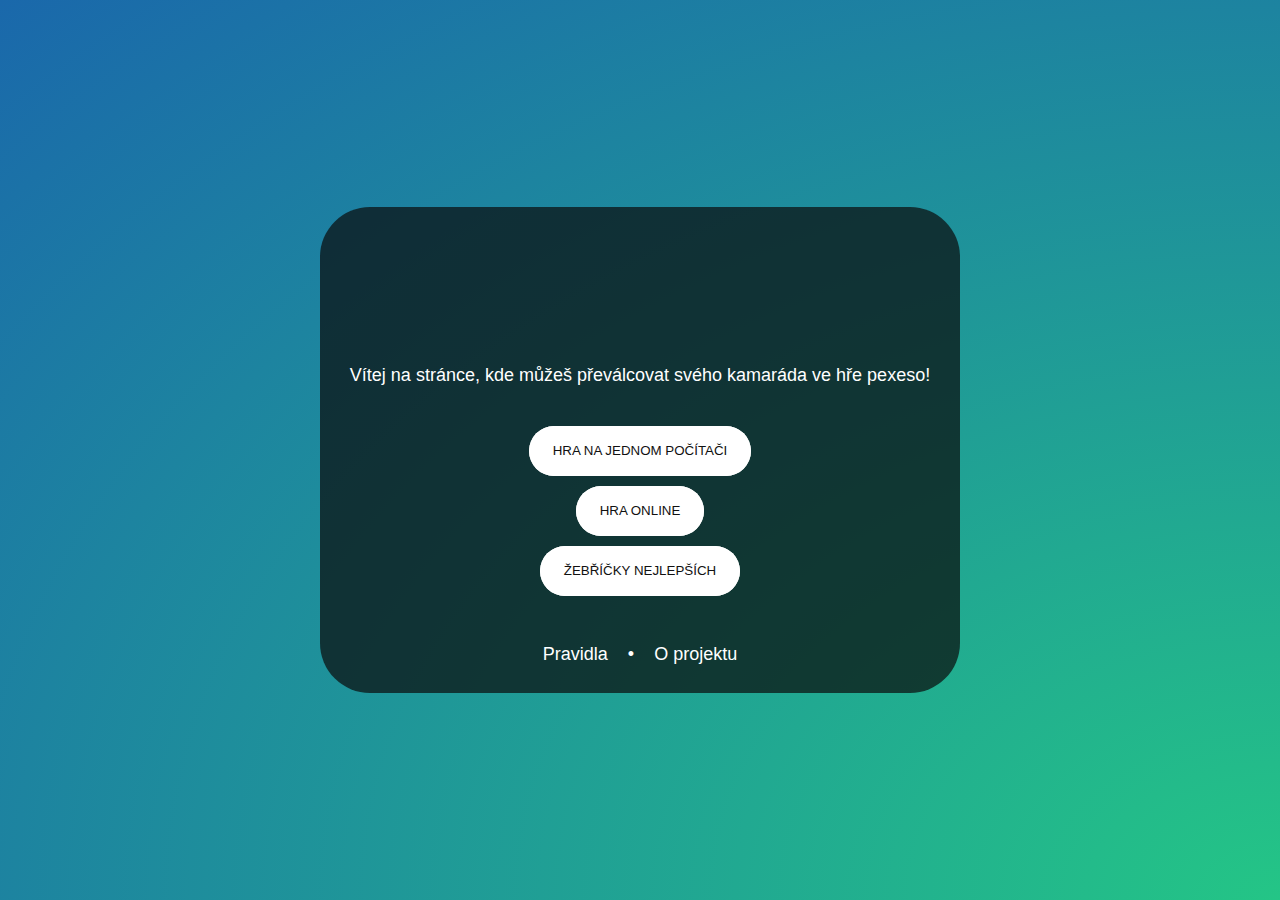
==== commit be05345b: "Hotová online, local drobné nedostatky" ====
--- a/index.html
+++ b/index.html
@@ -53,47 +53,5 @@
       </div>
     </div>
   </body>
-  <!-- Tohle až dolů se může smazat ne? -->
-  <template id="createGameMenu">
-    <div id="players">
-      <div id="tlacitka">
-        <h2>hráči:</h2>
-        <div class="buttonIn">
-          <input type="text" id="enter" />
-        </div>
-      </div>
-      <div id="pridanaTlacitka"></div>
-      <button class="tlacitko" onclick="addPlayer()">Přidat hráče</button> 
-    </div>
-    <div>Zvolte rozložení:</div>
-    <div class="radek">
-      <button id="c4xr4" onclick="c4xr4function()" class="tlacitko">4x4</button>
-      <button id="c6xr6" onclick="c6xr6function()" class="tlacitko">6x6</button>
-      <button id="c8xr8" onclick="c8xr8function()" class="tlacitko">8x8</button>
-    </div>
-    <button id="potvrdit" class="tlacitko" onclick="start()">start</button>
-  </template>
-  <template id="player">
-    <div>
-      <label></label>
-      <div class="buttonIn">
-        <input id=""type="text" />
-        <button class="uvnitr red" onclick="removeGrandParent(this)">
-          <svg
-            xmlns="http://www.w3.org/2000/svg"
-            height="16"
-            width="14"
-            fill="#FFF"
-            viewBox="0 0 448 512"
-          >
-            <!--!Font Awesome Free 6.5.1 by @fontawesome - https://fontawesome.com License - https://fontawesome.com/license/free Copyright 2024 Fonticons, Inc.-->
-            <path
-              d="M135.2 17.7L128 32H32C14.3 32 0 46.3 0 64S14.3 96 32 96H416c17.7 0 32-14.3 32-32s-14.3-32-32-32H320l-7.2-14.3C307.4 6.8 296.3 0 284.2 0H163.8c-12.1 0-23.2 6.8-28.6 17.7zM416 128H32L53.2 467c1.6 25.3 22.6 45 47.9 45H346.9c25.3 0 46.3-19.7 47.9-45L416 128z"
-            />
-          </svg>
-        </button>
-      </div>
-    </div>
-  </template>
   <script src="js/index.js"></script>
 </html>
--- a/css/style.css
+++ b/css/style.css
@@ -7,6 +7,8 @@
     --gradient-3: #23a6d5;
     --gradient-4: #1A68AB;
     --gradient-5: #102980;
+
+    font-size: 18px;
 }  
 
 html{
@@ -32,6 +34,9 @@
     }
     html{
         background-size: 400% 400%!important;
+    } .celaObrazovka{
+        margin-top: 30px!important;
+        margin-bottom: 30px!important;
     }
 }
 
@@ -70,7 +75,7 @@
 }
 
 .celaObrazovka{
-    height: 100vh;
+    min-height: 100vh;
     display: flex;
     align-items: center;
     justify-content: center;
@@ -83,7 +88,8 @@
 .flex-collumn{
     display: flex;
     flex-direction: column;
-    gap: 20px;
+    align-items: center;
+    gap: 10px;
 }
 
 .radek{
@@ -108,7 +114,8 @@
     align-items: center;
     width: fit-content;
     min-width: 100px;
-    padding: 50px;
+    max-width: 90%;
+    padding: 30px;
     border-radius: 50px;
     background-color: rgba(10, 10, 10, 0.7);
 }
@@ -147,14 +154,21 @@
     aspect-ratio: 1;
 }
 
-.hraciPole img{
+.nahled{
+    --sloupce: 6;
+    --radky: 6;
+    max-height: 60vh;
+}
+
+.karta img{
     width: 100%;
     height: 100%;
-    object-fit: cover;
+    object-fit: contain;
     aspect-ratio: 1 / 1;
 }
 
 .karta{
+    background-color: white;
     overflow: hidden;
     border-radius: 15% 85% 15% 85% / 85% 15% 85% 15% ;
     box-shadow: 0px 0px 3px 5px rgba(19,21,20,0.5);
@@ -164,15 +178,6 @@
     cursor: pointer;
 }
 
-.skryte{
-    display: none !important;
-}
-
-.skryta-karta{
-    opacity: 0;
-    pointer-events: none;
-}
-
 .karta:hover{
     transform: scale(1.05);
     box-shadow: 0px 0px 13px 5px rgba(0,199,140,0.5);
@@ -180,12 +185,42 @@
     -moz-box-shadow: 0px 0px 13px 5px rgba(0,199,140,0.5);
 }
 
+.otocena-karta{
+    z-index: 5;
+}
+
+.otocena-karta:hover{
+    z-index: 6;
+    transform: scale(2);
+}
+
+.skryte{
+    display: none !important;
+}
+
+.skryta-karta{
+    opacity: 0;
+    pointer-events: none;
+}
+
+.gallery-item{
+    background-color: white;
+    overflow: hidden;
+    border-radius: 15% 85% 15% 85% / 85% 15% 85% 15% ;
+}
+
+.gallery-item img{
+    height: 100%;
+    width: 100%;
+    aspect-ratio: 1;
+    object-fit: contain;
+
+}
+
 .back{
-    position: absolute;
+    margin:auto;
     color: white;
     padding: 10px!important;
-    top: 25px;
-    left: 25px;
     border-radius: 50px !important;
     aspect-ratio: 1/1;
 }
@@ -209,39 +244,6 @@
 
 label{
     margin-top: 10px;
-}
-
-.buttonIn {
-    width: 300px;
-    position: relative;
-    margin-top: 10px;
-    padding-right: 20px;
-}
-
-input {
-    width: 100%;
-    margin: 0px;
-    padding: 15px;
-    outline: none;
-    border-radius: 50px;
-    box-sizing: border-box;
-    margin-bottom: 10px;
-}
-
-.uvnitr {
-    position: absolute;
-    height: 40px;
-    aspect-ratio: 1;
-    padding: 0;
-    top: 7px;
-    border-radius: 50px;
-    right: 5px;
-    z-index: 2;
-    border: none;
-    cursor: pointer;
-    color: white;
-    background-color: #1e90ff;
-    transform: translateX(2px);
 }
 
 .selected{
@@ -270,6 +272,44 @@
     transform: scale(1.1);
 }
 
+.buttonIn {
+    width: 300px;
+    position: relative;
+    margin-top: 20px;
+}
+
+input {
+    width: 100%;
+    margin: 0px;
+    padding: 15px;
+    outline: none;
+    border-radius: 50px;
+    box-sizing: border-box;
+    margin-bottom: 10px;
+}
+
+.uvnitr {
+    position: absolute;
+    aspect-ratio: 1;
+    padding: 12px;
+    top: 5px;
+    border-radius: 50px;
+    right: 5px;
+    z-index: 2;
+    border: none;
+    cursor: pointer;
+    transform: translateX(2px);
+    
+}
+
+#jmenoHrace{
+    margin-bottom: unset;
+}
+
+.uvnitr:hover{
+    transform: translateX(2px);
+}
+
 /* ANIMOVANÝ NADPIS PEXESO */
 
 .pexeso {
@@ -329,13 +369,19 @@
     width: 100%;
 }
 
+#potvrdit, .margin-t-20{
+    margin-top: 20px!important;
+}
+
+.margin-b-10{
+    margin-bottom: 10px;
+}
 
 /* TLAČÍTKO */
 
 .glow-on-hover {
     margin:auto;
-    margin-top:20px;
-    width: 220px;
+    width: fit-content;
     height: 50px;
     padding-top: 16px;
     padding-bottom: 16px;
@@ -396,11 +442,6 @@
     100% { background-position: 0 0; }
 }
 
-
-.winner{
-    color: goldenrod !important;
-}
-
 /* LEADERBOARDS */
 .row {
     align-self: center;
@@ -410,7 +451,10 @@
     gap: 20px;
   }
 .column {
-    flex: 33%;
+    display: flex;
+    flex-direction: column;
+    align-items: center;
+    flex: 33%
 }
   
 @media screen and (max-width: 768px) {
@@ -420,11 +464,10 @@
 }
 
 #pointsEarned, #wins, #gamesPlayed {
+    width: fit-content;
     padding-left: 25px;
     
-    li{
-        font-size: 18px;
-    }
+    
     li:first-child{
         color: goldenrod;
         font-size: 24px;
@@ -443,96 +486,69 @@
     }
 }
 
-/* vyber sady */
-
-.vodiapicker{
-    display: none; 
-  }
-  
-  #a{
-    padding-left: 0px;
-    margin: 0px;
-  }
-  
-  #a img, .btn-select img{
-    height: 70px;
-    width: auto;
-  }
-  
-  #a li{
-    display: flex;
-    align-items: center;
-    list-style: none;
-    padding: 10px;
-  }
-  
-  #a li:hover{
-   background-color: #F4F3F3;
-  }
-  
-  #a li img{
-    margin-bottom: 0px;
-    border-radius: 5px;
-  }
-  
-  #a li span, .btn-select li span{
-    margin-left: 30px;
-  }
-  
-  /* item list */
-  
-  .dropdown{
-    display: none;
-    width: 100%;
-    max-width: 350px;
-    box-shadow: 0 6px 12px rgba(0,0,0,.175);
-    border: 1px solid rgba(0,0,0,.15);
-    border-radius: 10px;
-    
-  }
-  
-  .open{
-    display: show !important;
-  }
-  
-  .btn-select{
-    margin-top: 10px;
-    width: 100%;
-    max-width: 350px;
-    height: 80px;
-    border-radius: 10px;
-    background-color: #fff;
-    border: 1px solid #ccc;
-   
-  }
-  .btn-select li{
-    display: flex;
-    align-items: center;
-    list-style: none;
-    padding-bottom: 0px;
-  }
-
-  .btn-select li img{
-    border-radius: 5px;
-  }
-  
-  .btn-select:hover li{
-    margin-left: 0px;
-  }
-  
-  .btn-select:hover{
-    background-color: #F4F3F3;
-    border: 1px solid transparent;
-    box-shadow: inset 0 0px 0px 1px #ccc;
-    
-    
-  }
-  
-  .btn-select:focus{
-     outline:none;
-  }
-  
-  .sady-select{
-    margin-left: 50px;
-  }
-  
+.show-popup {
+    padding: 18px 40px;
+    background: #6e78ff;
+    border: none;
+    outline: none;
+    border-radius: 6px;
+    box-shadow: 0 0 10px rgba(0, 0, 0, .1);
+    cursor: pointer;
+    font-size: 18px;
+    color: #f2f2f2;
+    font-weight: 500;
+  }
+  .popup-container {
+    position: absolute;
+    width: 100%;
+    height: 100%;
+    background: rgba(0, 0, 0, .3);
+    display: flex;
+    justify-content: center;
+    align-items: center;
+    opacity: 0;
+    pointer-events: none;
+  }
+  .popup-container.active {
+    opacity: 1;
+    pointer-events: auto;
+    transition: .4s ease;
+  }
+  .popup-container .popup-box {
+    background: #f2f2f2;
+    border-radius: 50px;
+    box-shadow: 0 0 10px rgba(0, 0, 0, .1);
+    padding: 30px;
+    transform: scale(0);
+    align-items: center;
+  }
+  .popup-container.active .popup-box {
+    transform: scale(1);
+    transition: .4s ease;
+    transition-delay: .25s;
+    gap: 10px;
+    display: flex;
+    flex-direction: column;
+  }
+  .popup-box h2 {
+    color: #333;
+    line-height: 1;
+    text-align: center;
+  }
+  .popup-box p {
+    color: #333;
+    margin: 12px 0 20px;
+  }
+  .popup-box .close-btn {
+    width: 100%;
+    padding: 15px;
+    background: #6e78ff;
+    border-radius: 6px;
+    border: none;
+    outline: none;
+    box-shadow: 0 0 10px rgba(0, 0, 0, .1);
+    cursor: pointer;
+    font-size: 18px;
+    color: #f2f2f2;
+    font-weight: 500;
+  }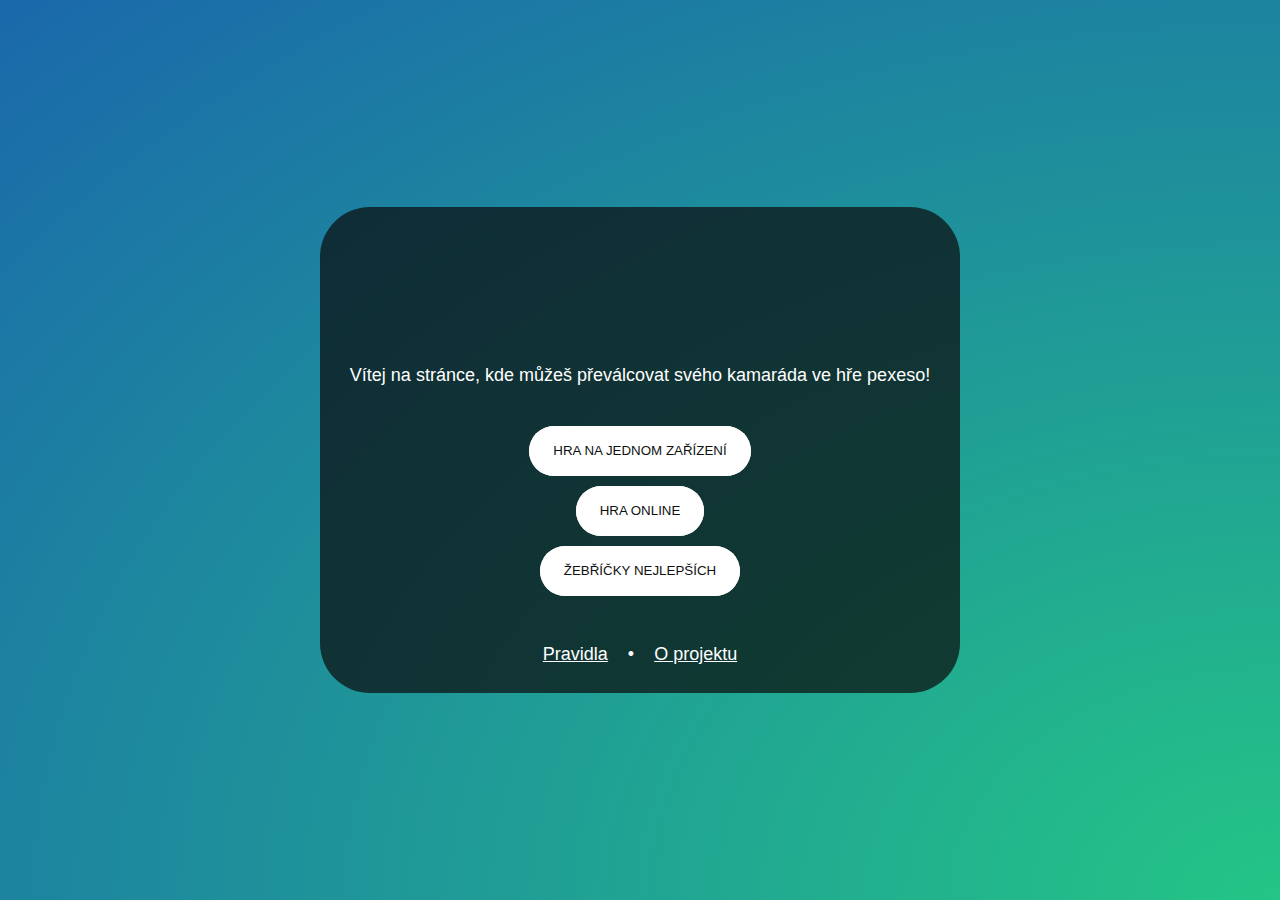
==== commit 519a7804: "Hotový online i local" ====
--- a/index.html
+++ b/index.html
@@ -42,14 +42,14 @@
         Vítej na stránce, kde můžeš převálcovat svého kamaráda ve hře pexeso!
       </p>
       <div class="flex-collumn">
-        <button class="glow-on-hover" id="local">Hra na jednom počítači</button>
+        <button class="glow-on-hover" id="local">Hra na jednom zařízení</button>
         <button class="glow-on-hover" id="online">Hra online</button>
         <button class="glow-on-hover" id="leaderboards">Žebříčky nejlepších</button>
       </div>
       <div class="footer">
-        <p>Pravidla</p>
+        <a class="odkaz" onclick="toRules()">Pravidla</a>
         <p>&#x2022;</p>
-        <p>O projektu</p>
+        <p class="odkaz" onclick="toAbout()">O projektu</p>
       </div>
     </div>
   </body>
--- a/css/style.css
+++ b/css/style.css
@@ -104,6 +104,16 @@
     gap: 20px;
     margin-top: 30px;
     margin-bottom: -20px;
+    align-items: center;
+}
+
+.odkaz{
+    text-decoration: underline;
+    cursor:pointer
+}
+
+.odkaz:hover{
+    color: var(--akcent);
 }
 
 #menu, #vyhra, #info{
@@ -113,7 +123,7 @@
     text-align: center;
     align-items: center;
     width: fit-content;
-    min-width: 100px;
+    min-width: 150px;
     max-width: 90%;
     padding: 30px;
     border-radius: 50px;
@@ -123,7 +133,9 @@
 #info{
     height: fit-content;
     align-self: center;
-    text-align: left;
+    text-align: left !important;
+    margin-top: 30px;
+    margin-bottom: 30px;
 }
 
 #gameBoard{
@@ -136,6 +148,10 @@
 .welcomeText{
     margin-bottom: 40px;
     text-align: center;
+}
+
+#lobbyCreateError{
+    margin-top: 10px;
 }
 
 #hlavicka{
@@ -294,7 +310,7 @@
     padding: 12px;
     top: 5px;
     border-radius: 50px;
-    right: 5px;
+    right: 7px;
     z-index: 2;
     border: none;
     cursor: pointer;
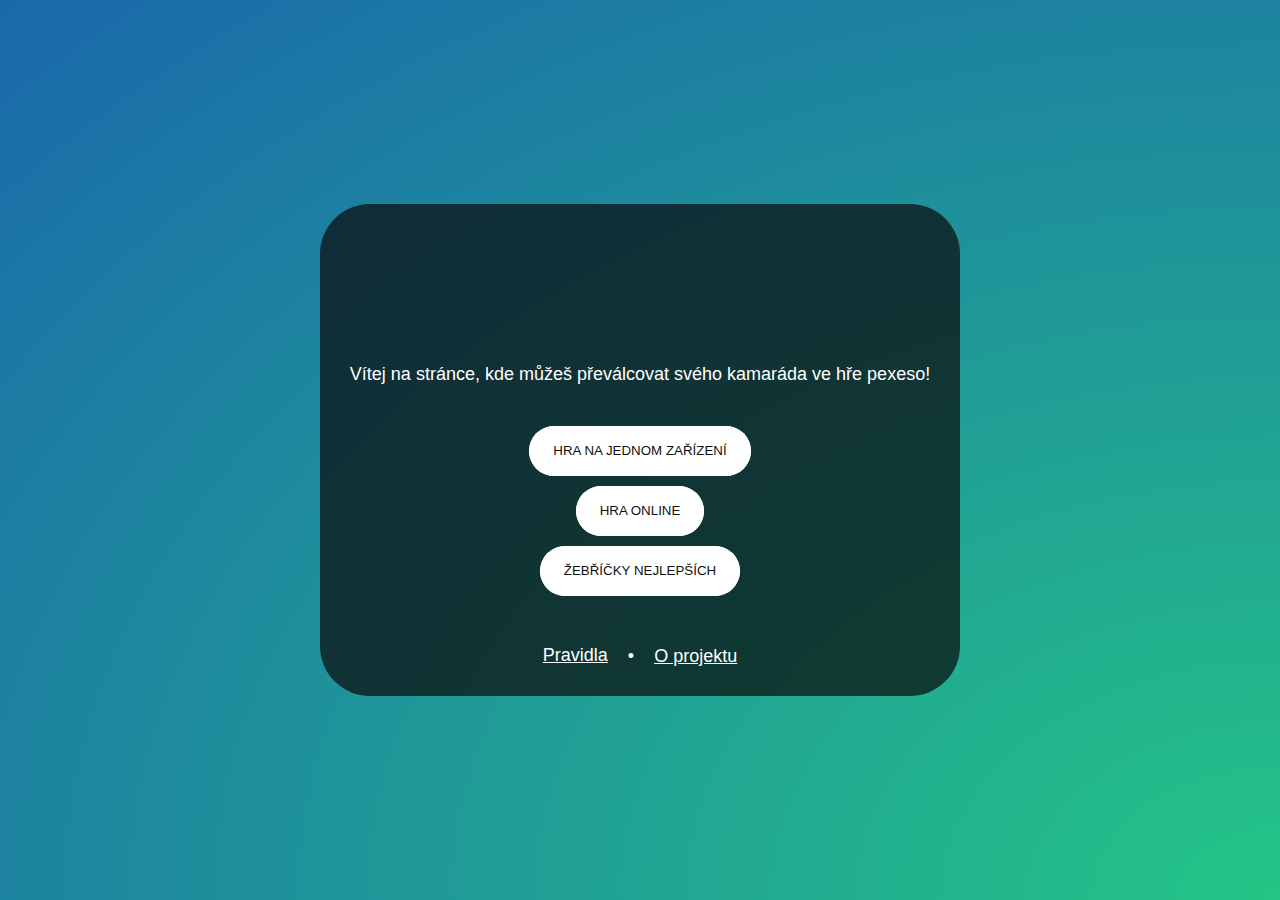
==== commit ca41b9ee: "Drobne zmeny" ====
--- a/index.html
+++ b/index.html
@@ -1,27 +1,23 @@
 <!DOCTYPE html>
 <html lang="cs">
-  <head>
-    <meta charset="UTF-8" />
-    <meta http-equiv="X-UA-Compatible" content="IE=edge" />
-    <meta name="viewport" content="width=device-width, initial-scale=1.0" />
-    <link rel="stylesheet" href="css/style.css" />
-    <link rel="icon" type="image/x-icon" href="img/favicon-bez-pozadi.png">
-    <title>Pexeso</title>
-  </head>
-  <body class="celaObrazovka">
-    <div id="menu">
-      <svg
-        class="pexeso"
-        width="1005"
-        viewBox="0 0 265.90625 56.885417"
-        version="1.1"
-        xmlns:svg="http://www.w3.org/2000/svg"
-      >
-        <g>
-          <path
-            d="M 2.4528357,3.1040139 H 12.684776 q 8.302686,0 11.95449,1.550294 3.686254,1.515843 5.787764,4.9609408 2.135961,3.4106473 2.135961,8.1993333 0,5.30545 -2.79053,8.81945 -2.756078,3.514 -7.510313,4.892039 -2.790529,0.792372 -10.163038,0.792372 v 21.46296 H 2.4528357 Z M 12.09911,22.913326 h 3.066137 q 3.617352,0 5.029842,-0.516764 1.41249,-0.516765 2.204863,-1.688098 0.826823,-1.205785 0.826823,-2.893882 0,-2.928334 -2.273764,-4.271922 -1.653647,-0.999078 -6.132274,-0.999078 H 12.09911 Z M 44.682836,3.1040139 H 72.346971 V 12.543582 H 54.260208 v 9.16396 h 18.086763 v 9.267313 H 54.260208 v 13.332529 h 18.086763 v 9.474019 H 44.682836 Z m 35.99438,0 H 91.529274 L 102.14017,19.330425 112.85443,3.1040139 h 10.85206 L 107.58343,27.63311 124.70557,53.781403 H 113.85351 L 102.14017,35.970247 90.530195,53.781403 H 79.609235 L 96.731371,27.63311 Z m 53.977794,0 h 27.66413 v 9.4395681 h -18.08676 v 9.16396 h 18.08676 v 9.267313 h -18.08676 v 13.332529 h 18.08676 v 9.474019 h -27.66413 z m 65.86337,6.8901956 -7.13135,6.3045285 q -3.75516,-5.236548 -7.64812,-5.236548 -1.8948,0 -3.10059,1.033529 -1.20578,0.999079 -1.20578,2.273765 0,1.274686 0.86127,2.411568 1.17134,1.515843 7.06245,6.511235 5.51216,4.616431 6.68349,5.822215 2.92834,2.962784 4.13412,5.684412 1.24024,2.687176 1.24024,5.891117 0,6.235627 -4.30638,10.300842 -4.30637,4.065216 -11.23101,4.065216 -5.40881,0 -9.43957,-2.652726 -3.99632,-2.652725 -6.85575,-8.337136 l 8.09598,-4.892039 q 3.65181,6.717941 8.40604,6.717941 2.48047,0 4.16857,-1.446941 1.6881,-1.446942 1.6881,-3.341745 0,-1.722549 -1.27469,-3.445098 -1.27468,-1.722549 -5.61551,-5.271 -8.26823,-6.752391 -10.6798,-10.404195 -2.41157,-3.686255 -2.41157,-7.338058 0,-5.2710001 3.99631,-9.0261567 4.03077,-3.7896076 9.92189,-3.7896076 3.7896,0 7.20025,1.7569999 3.4451,1.7569999 7.44141,6.4078819 z m 36.71785,-8.1648818 q 10.7487,0 18.46572,7.785921 7.75147,7.7859213 7.75147,18.9824893 0,11.093215 -7.64811,18.775783 -7.61367,7.682568 -18.50018,7.682568 -11.40327,0 -18.94804,-7.889274 -7.54476,-7.889274 -7.54476,-18.741332 0,-7.269157 3.514,-13.36698 3.514,-6.0978228 9.64627,-9.6462736 6.16673,-3.5829017 13.26363,-3.5829017 z m -0.10336,9.4395683 q -7.02799,0 -11.81668,4.892039 -4.78869,4.892038 -4.78869,12.436803 0,8.406038 6.02892,13.298077 4.68534,3.824059 10.74871,3.824059 6.85574,0 11.67888,-4.960941 4.82314,-4.960941 4.82314,-12.230097 0,-7.234706 -4.85759,-12.230098 -4.85759,-5.029842 -11.81669,-5.029842 z"
-            id="text2"
-            style="
+
+<head>
+  <meta charset="UTF-8" />
+  <meta http-equiv="X-UA-Compatible" content="IE=edge" />
+  <meta name="viewport" content="width=device-width, initial-scale=1.0" />
+  <link rel="stylesheet" href="css/style.css" />
+  <link rel="icon" type="image/x-icon" href="img/favicon-bez-pozadi.png">
+  <title>Pexeso</title>
+</head>
+
+<body class="celaObrazovka">
+  <div id="menu">
+    <svg class="pexeso" width="1005" viewBox="0 0 265.90625 56.885417" version="1.1"
+      xmlns:svg="http://www.w3.org/2000/svg">
+      <g>
+        <path
+          d="M 2.4528357,3.1040139 H 12.684776 q 8.302686,0 11.95449,1.550294 3.686254,1.515843 5.787764,4.9609408 2.135961,3.4106473 2.135961,8.1993333 0,5.30545 -2.79053,8.81945 -2.756078,3.514 -7.510313,4.892039 -2.790529,0.792372 -10.163038,0.792372 v 21.46296 H 2.4528357 Z M 12.09911,22.913326 h 3.066137 q 3.617352,0 5.029842,-0.516764 1.41249,-0.516765 2.204863,-1.688098 0.826823,-1.205785 0.826823,-2.893882 0,-2.928334 -2.273764,-4.271922 -1.653647,-0.999078 -6.132274,-0.999078 H 12.09911 Z M 44.682836,3.1040139 H 72.346971 V 12.543582 H 54.260208 v 9.16396 h 18.086763 v 9.267313 H 54.260208 v 13.332529 h 18.086763 v 9.474019 H 44.682836 Z m 35.99438,0 H 91.529274 L 102.14017,19.330425 112.85443,3.1040139 h 10.85206 L 107.58343,27.63311 124.70557,53.781403 H 113.85351 L 102.14017,35.970247 90.530195,53.781403 H 79.609235 L 96.731371,27.63311 Z m 53.977794,0 h 27.66413 v 9.4395681 h -18.08676 v 9.16396 h 18.08676 v 9.267313 h -18.08676 v 13.332529 h 18.08676 v 9.474019 h -27.66413 z m 65.86337,6.8901956 -7.13135,6.3045285 q -3.75516,-5.236548 -7.64812,-5.236548 -1.8948,0 -3.10059,1.033529 -1.20578,0.999079 -1.20578,2.273765 0,1.274686 0.86127,2.411568 1.17134,1.515843 7.06245,6.511235 5.51216,4.616431 6.68349,5.822215 2.92834,2.962784 4.13412,5.684412 1.24024,2.687176 1.24024,5.891117 0,6.235627 -4.30638,10.300842 -4.30637,4.065216 -11.23101,4.065216 -5.40881,0 -9.43957,-2.652726 -3.99632,-2.652725 -6.85575,-8.337136 l 8.09598,-4.892039 q 3.65181,6.717941 8.40604,6.717941 2.48047,0 4.16857,-1.446941 1.6881,-1.446942 1.6881,-3.341745 0,-1.722549 -1.27469,-3.445098 -1.27468,-1.722549 -5.61551,-5.271 -8.26823,-6.752391 -10.6798,-10.404195 -2.41157,-3.686255 -2.41157,-7.338058 0,-5.2710001 3.99631,-9.0261567 4.03077,-3.7896076 9.92189,-3.7896076 3.7896,0 7.20025,1.7569999 3.4451,1.7569999 7.44141,6.4078819 z m 36.71785,-8.1648818 q 10.7487,0 18.46572,7.785921 7.75147,7.7859213 7.75147,18.9824893 0,11.093215 -7.64811,18.775783 -7.61367,7.682568 -18.50018,7.682568 -11.40327,0 -18.94804,-7.889274 -7.54476,-7.889274 -7.54476,-18.741332 0,-7.269157 3.514,-13.36698 3.514,-6.0978228 9.64627,-9.6462736 6.16673,-3.5829017 13.26363,-3.5829017 z m -0.10336,9.4395683 q -7.02799,0 -11.81668,4.892039 -4.78869,4.892038 -4.78869,12.436803 0,8.406038 6.02892,13.298077 4.68534,3.824059 10.74871,3.824059 6.85574,0 11.67888,-4.960941 4.82314,-4.960941 4.82314,-12.230097 0,-7.234706 -4.85759,-12.230098 -4.85759,-5.029842 -11.81669,-5.029842 z"
+          id="text2" style="
               font-weight: bold;
               font-size: 70.5556px;
               line-height: 0;
@@ -33,25 +29,24 @@
               stroke-width: 2.91042;
               stroke-linecap: round;
               stroke-linejoin: round;
-            "
-            aria-label="PEXESO"
-          />
-        </g>
-      </svg>
-      <p class="welcomeText">
-        Vítej na stránce, kde můžeš převálcovat svého kamaráda ve hře pexeso!
-      </p>
-      <div class="flex-collumn">
-        <button class="glow-on-hover" id="local">Hra na jednom zařízení</button>
-        <button class="glow-on-hover" id="online">Hra online</button>
-        <button class="glow-on-hover" id="leaderboards">Žebříčky nejlepších</button>
-      </div>
-      <div class="footer">
-        <a class="odkaz" onclick="toRules()">Pravidla</a>
-        <p>&#x2022;</p>
-        <p class="odkaz" onclick="toAbout()">O projektu</p>
-      </div>
+            " aria-label="PEXESO" />
+      </g>
+    </svg>
+    <p class="welcomeText">
+      Vítej na stránce, kde můžeš převálcovat svého kamaráda ve hře pexeso!
+    </p>
+    <div class="flex-collumn">
+      <button class="glow-on-hover" id="local">Hra na jednom zařízení</button>
+      <button class="glow-on-hover" id="online">Hra online</button>
+      <button class="glow-on-hover" id="leaderboards">Žebříčky nejlepších</button>
     </div>
-  </body>
-  <script src="js/index.js"></script>
-</html>
+    <div class="footer">
+      <a class="odkaz" onclick="toRules()">Pravidla</a>
+      <p>&#x2022;</p>
+      <p class="odkaz" onclick="toAbout()">O projektu</p>
+    </div>
+  </div>
+</body>
+<script src="js/index.js"></script>
+
+</html>--- a/css/style.css
+++ b/css/style.css
@@ -9,38 +9,47 @@
     --gradient-5: #102980;
 
     font-size: 18px;
-}  
-
-html{
+}
+
+html {
     background: radial-gradient(var(--gradient-2), var(--gradient-4));
     background-repeat: no-repeat;
-	animation: otaceni 15s linear infinite;
+    animation: otaceni 15s linear infinite;
     background-size: 200% 200%;
     font-family: "Century Gothic", CenturyGothic, Geneva, AppleGothic, sans-serif;
     color: white;
 }
 
+p{
+    line-height: 24px;   
+}
+
 @media only screen and (max-width: 768px) {
     #gameBoard {
-        flex-direction: column!important;
-    }
-    .hraciPole{
-        gap: 5px!important;
-    }
-    .karta{
-        box-shadow: 0px 0px 3px 3px rgba(19,21,20,0.5)!important;
-        -webkit-box-shadow: 0px 0px 3px 3px rgba(19,21,20,0.5)!important;
-        -moz-box-shadow: 0px 0px 3px 3px rgba(19,21,20,0.5)!important;
-    }
-    html{
-        background-size: 400% 400%!important;
-    } .celaObrazovka{
-        margin-top: 30px!important;
-        margin-bottom: 30px!important;
-    }
-}
-
-.red{
+        flex-direction: column !important;
+    }
+
+    .hraciPole {
+        gap: 5px !important;
+    }
+
+    .karta {
+        box-shadow: 0px 0px 3px 3px rgba(19, 21, 20, 0.5) !important;
+        -webkit-box-shadow: 0px 0px 3px 3px rgba(19, 21, 20, 0.5) !important;
+        -moz-box-shadow: 0px 0px 3px 3px rgba(19, 21, 20, 0.5) !important;
+    }
+
+    html {
+        background-size: 400% 400% !important;
+    }
+
+    .celaObrazovka {
+        margin-top: 30px !important;
+        margin-bottom: 30px !important;
+    }
+}
+
+.red {
     background-color: red !important;
 }
 
@@ -48,33 +57,39 @@
     0% {
         background-position: 0% 0%;
     }
+
     25% {
         background-position: 100% 0%;
     }
+
     50% {
         background-position: 100% 100%;
     }
+
     75% {
         background-position: 0% 100%;
     }
+
     100% {
         background-position: 0% 0%;
     }
 }
 
 @keyframes gradient {
-	0% {
-		background-position: 0% 50%;
-	}
-	50% {
-		background-position: 100% 50%;
-	}
-	100% {
-		background-position: 0% 50%;
-	}
-}
-
-.celaObrazovka{
+    0% {
+        background-position: 0% 50%;
+    }
+
+    50% {
+        background-position: 100% 50%;
+    }
+
+    100% {
+        background-position: 0% 50%;
+    }
+}
+
+.celaObrazovka {
     min-height: 100vh;
     display: flex;
     align-items: center;
@@ -85,20 +100,20 @@
     padding-left: 30px;
 }
 
-.flex-collumn{
+.flex-collumn {
     display: flex;
     flex-direction: column;
     align-items: center;
     gap: 10px;
 }
 
-.radek{
+.radek {
     gap: 20px;
     display: flex;
     align-content: center;
 }
 
-.footer{
+.footer {
     display: flex;
     justify-content: center;
     gap: 20px;
@@ -107,30 +122,33 @@
     align-items: center;
 }
 
-.odkaz{
+.odkaz {
+    color: white;
     text-decoration: underline;
-    cursor:pointer
-}
-
-.odkaz:hover{
-    color: var(--akcent);
-}
-
-#menu, #vyhra, #info{
-    position:relative;
+    cursor: pointer
+}
+
+.odkaz:hover {
+    color: var(--akcent-hover);
+}
+
+#menu,
+#vyhra,
+#info {
+    position: relative;
     display: flex;
     flex-direction: column;
     text-align: center;
     align-items: center;
     width: fit-content;
     min-width: 150px;
-    max-width: 90%;
+    max-width: 1000px;
     padding: 30px;
     border-radius: 50px;
     background-color: rgba(10, 10, 10, 0.7);
 }
 
-#info{
+#info {
     height: fit-content;
     align-self: center;
     text-align: left !important;
@@ -138,29 +156,36 @@
     margin-bottom: 30px;
 }
 
-#gameBoard{
+@media (max-width: 1000px) {
+    #menu, #vyhra, #info {
+      width: 90%;
+      max-width: none;
+    }
+  }
+
+#gameBoard {
     display: flex;
     flex-direction: row;
     gap: 50px;
     align-items: center;
 }
 
-.welcomeText{
+.welcomeText {
     margin-bottom: 40px;
     text-align: center;
 }
 
-#lobbyCreateError{
+#lobbyCreateError {
     margin-top: 10px;
 }
 
-#hlavicka{
+#hlavicka {
     text-align: center;
-    color:white;
+    color: white;
     padding: 20px;
 }
 
-.hraciPole{
+.hraciPole {
     display: grid;
     grid-template-columns: repeat(var(--sloupce), 1fr);
     grid-template-rows: repeat(var(--radky), 1fr);
@@ -170,62 +195,73 @@
     aspect-ratio: 1;
 }
 
-.nahled{
+.nahled {
     --sloupce: 6;
     --radky: 6;
     max-height: 60vh;
 }
 
-.karta img{
+.karta img {
     width: 100%;
     height: 100%;
     object-fit: contain;
     aspect-ratio: 1 / 1;
 }
 
-.karta{
+.karta {
     background-color: white;
     overflow: hidden;
-    border-radius: 15% 85% 15% 85% / 85% 15% 85% 15% ;
-    box-shadow: 0px 0px 3px 5px rgba(19,21,20,0.5);
-    -webkit-box-shadow: 0px 0px 3px 5px rgba(19,21,20,0.5);
-    -moz-box-shadow: 0px 0px 3px 5px rgba(19,21,20,0.5);
+    border-radius: 15% 85% 15% 85% / 85% 15% 85% 15%;
+    box-shadow: 0px 0px 3px 5px rgba(19, 21, 20, 0.5);
+    -webkit-box-shadow: 0px 0px 3px 5px rgba(19, 21, 20, 0.5);
+    -moz-box-shadow: 0px 0px 3px 5px rgba(19, 21, 20, 0.5);
     transition: ease-in-out 200ms;
     cursor: pointer;
 }
 
-.karta:hover{
+.karta:hover {
     transform: scale(1.05);
-    box-shadow: 0px 0px 13px 5px rgba(0,199,140,0.5);
-    -webkit-box-shadow: 0px 0px 13px 5px rgba(0,199,140,0.5);
-    -moz-box-shadow: 0px 0px 13px 5px rgba(0,199,140,0.5);
-}
-
-.otocena-karta{
-    z-index: 5;
-}
-
-.otocena-karta:hover{
-    z-index: 6;
-    transform: scale(2);
-}
-
-.skryte{
+    box-shadow: 0px 0px 13px 5px rgba(0, 199, 140, 0.5);
+    -webkit-box-shadow: 0px 0px 13px 5px rgba(0, 199, 140, 0.5);
+    -moz-box-shadow: 0px 0px 13px 5px rgba(0, 199, 140, 0.5);
+}
+
+@media only screen and (min-width: 769px) {
+    .hraciPole[style*="--sloupce: 8; --radky: 8"] .otocena-karta {
+        z-index: 5;
+    }
+
+    .hraciPole[style*="--sloupce: 8; --radky: 8"] .otocena-karta:hover {
+        z-index: 6;
+        transform: scale(2);
+    }
+
+    .hraciPole[style*="--sloupce: 6; --radky: 6"] .otocena-karta {
+        z-index: 5;
+    }
+
+    .hraciPole[style*="--sloupce: 6; --radky: 6"] .otocena-karta:hover {
+        z-index: 6;
+        transform: scale(1.5);
+    }
+}
+
+.skryte {
     display: none !important;
 }
 
-.skryta-karta{
+.skryta-karta {
     opacity: 0;
     pointer-events: none;
 }
 
-.gallery-item{
+.gallery-item {
     background-color: white;
     overflow: hidden;
-    border-radius: 15% 85% 15% 85% / 85% 15% 85% 15% ;
-}
-
-.gallery-item img{
+    border-radius: 15% 85% 15% 85% / 85% 15% 85% 15%;
+}
+
+.gallery-item img {
     height: 100%;
     width: 100%;
     aspect-ratio: 1;
@@ -233,44 +269,46 @@
 
 }
 
-.back{
-    margin:auto;
+.back {
+    margin: auto;
     color: white;
-    padding: 10px!important;
+    padding: 10px !important;
     border-radius: 50px !important;
     aspect-ratio: 1/1;
 }
 
-.kulate{
-    padding: 10px!important;
+.kulate {
+    padding: 10px !important;
     border-radius: 50px !important;
     aspect-ratio: 1/1;
 }
 
-.back svg{
+.back svg {
     fill: white;
 }
 
-.rozlozeni{
+.rozlozeni {
     margin-top: 5px;
     margin-bottom: 0px;
 }
 
 /* Formulář */
 
-label{
+label {
     margin-top: 10px;
 }
 
-.selected{
+.selected {
     background-color: red !important;
 
 }
+
 /* Tlačítka */
 
 .tlacitko {
     max-width: fit-content;
-    background-color: var(--akcent); /* Green */
+    background-color: var(--akcent);
+    /* Green */
     border: none;
     color: white;
     padding: 16px 32px;
@@ -283,7 +321,7 @@
     transition: ease-in-out 200ms;
 }
 
-.tlacitko:hover{
+.tlacitko:hover {
     background-color: var(--akcent-hover);
     transform: scale(1.1);
 }
@@ -292,6 +330,7 @@
     width: 300px;
     position: relative;
     margin-top: 20px;
+    max-width: 100%;
 }
 
 input {
@@ -309,20 +348,21 @@
     aspect-ratio: 1;
     padding: 12px;
     top: 5px;
+    bottom: 5px;
     border-radius: 50px;
     right: 7px;
     z-index: 2;
     border: none;
     cursor: pointer;
     transform: translateX(2px);
-    
-}
-
-#jmenoHrace{
+
+}
+
+#jmenoHrace {
     margin-bottom: unset;
 }
 
-.uvnitr:hover{
+.uvnitr:hover {
     transform: translateX(2px);
 }
 
@@ -331,6 +371,7 @@
 .pexeso {
     width: 40vw;
 }
+
 .pexeso path {
     fill: none;
     stroke: white;
@@ -342,13 +383,13 @@
     animation: draw-stroke 3s linear forwards;
 }
 
-.leaderboards{
+.leaderboards {
     max-width: 100%;
     max-height: 100px;
     width: auto;
 }
 
-.leaderboards path{
+.leaderboards path {
     fill: none;
     stroke: white;
     stroke-width: 1px;
@@ -361,42 +402,44 @@
 
 @keyframes draw-stroke {
     100% {
-      stroke-dashoffset: 0;
-    }
-}
-
-.playerOnMove{
+        stroke-dashoffset: 0;
+    }
+}
+
+.playerOnMove {
     color: red;
 }
 
-#playerList, .listOfPlayers{
+#playerList,
+.listOfPlayers {
     text-align: left;
     font-size: 20px;
 }
 
-#players{
+#players {
     width: 100%;
     margin-bottom: 10px;
 }
 
-#tlacitka{
+#tlacitka {
     display: flex;
     flex-direction: column;
     width: 100%;
 }
 
-#potvrdit, .margin-t-20{
-    margin-top: 20px!important;
-}
-
-.margin-b-10{
+#potvrdit,
+.margin-t-20 {
+    margin-top: 20px !important;
+}
+
+.margin-b-10 {
     margin-bottom: 10px;
 }
 
 /* TLAČÍTKO */
 
 .glow-on-hover {
-    margin:auto;
+    margin: auto;
     width: fit-content;
     height: 50px;
     padding-top: 16px;
@@ -420,7 +463,7 @@
     background: linear-gradient(45deg, var(--gradient-2), var(--gradient-3), var(--gradient-5), var(--gradient-3));
     position: absolute;
     top: -2px;
-    left:-2px;
+    left: -2px;
     background-size: 400%;
     z-index: -1;
     filter: blur(5px);
@@ -453,9 +496,17 @@
 }
 
 @keyframes glowing {
-    0% { background-position: 0 0; }
-    50% { background-position: 400% 0; }
-    100% { background-position: 0 0; }
+    0% {
+        background-position: 0 0;
+    }
+
+    50% {
+        background-position: 400% 0;
+    }
+
+    100% {
+        background-position: 0 0;
+    }
 }
 
 /* LEADERBOARDS */
@@ -465,36 +516,41 @@
     width: 1200px;
     max-width: 100%;
     gap: 20px;
-  }
+}
+
 .column {
     display: flex;
     flex-direction: column;
     align-items: center;
     flex: 33%
 }
-  
+
 @media screen and (max-width: 768px) {
     .row {
-      flex-direction: column;
-    }
-}
-
-#pointsEarned, #wins, #gamesPlayed {
+        flex-direction: column;
+    }
+}
+
+#pointsEarned,
+#wins,
+#gamesPlayed {
     width: fit-content;
     padding-left: 25px;
-    
-    
-    li:first-child{
+
+
+    li:first-child {
         color: goldenrod;
         font-size: 24px;
         text-shadow: goldenrod 1px 0 10px;
     }
-    li:nth-child(2){
+
+    li:nth-child(2) {
         color: #C0C0C0;
         font-size: 22px;
         text-shadow: #C0C0C0 1px 0 10px;
     }
-    li:nth-child(3){
+
+    li:nth-child(3) {
         color: #CD7F32;
         font-size: 20px;
         margin-bottom: 10px;
@@ -513,49 +569,56 @@
     font-size: 18px;
     color: #f2f2f2;
     font-weight: 500;
-  }
-  .popup-container {
+}
+
+.popup-container {
     position: absolute;
-    width: 100%;
-    height: 100%;
+    width: 100vw;
+    height: 100vh;
     background: rgba(0, 0, 0, .3);
     display: flex;
     justify-content: center;
     align-items: center;
     opacity: 0;
     pointer-events: none;
-  }
-  .popup-container.active {
+}
+
+.popup-container.active {
     opacity: 1;
     pointer-events: auto;
     transition: .4s ease;
-  }
-  .popup-container .popup-box {
+}
+
+.popup-container .popup-box {
     background: #f2f2f2;
     border-radius: 50px;
     box-shadow: 0 0 10px rgba(0, 0, 0, .1);
     padding: 30px;
     transform: scale(0);
     align-items: center;
-  }
-  .popup-container.active .popup-box {
+}
+
+.popup-container.active .popup-box {
     transform: scale(1);
     transition: .4s ease;
     transition-delay: .25s;
     gap: 10px;
     display: flex;
     flex-direction: column;
-  }
-  .popup-box h2 {
+}
+
+.popup-box h2 {
     color: #333;
     line-height: 1;
     text-align: center;
-  }
-  .popup-box p {
+}
+
+.popup-box p {
     color: #333;
     margin: 12px 0 20px;
-  }
-  .popup-box .close-btn {
+}
+
+.popup-box .close-btn {
     width: 100%;
     padding: 15px;
     background: #6e78ff;
@@ -567,4 +630,4 @@
     font-size: 18px;
     color: #f2f2f2;
     font-weight: 500;
-  }+}